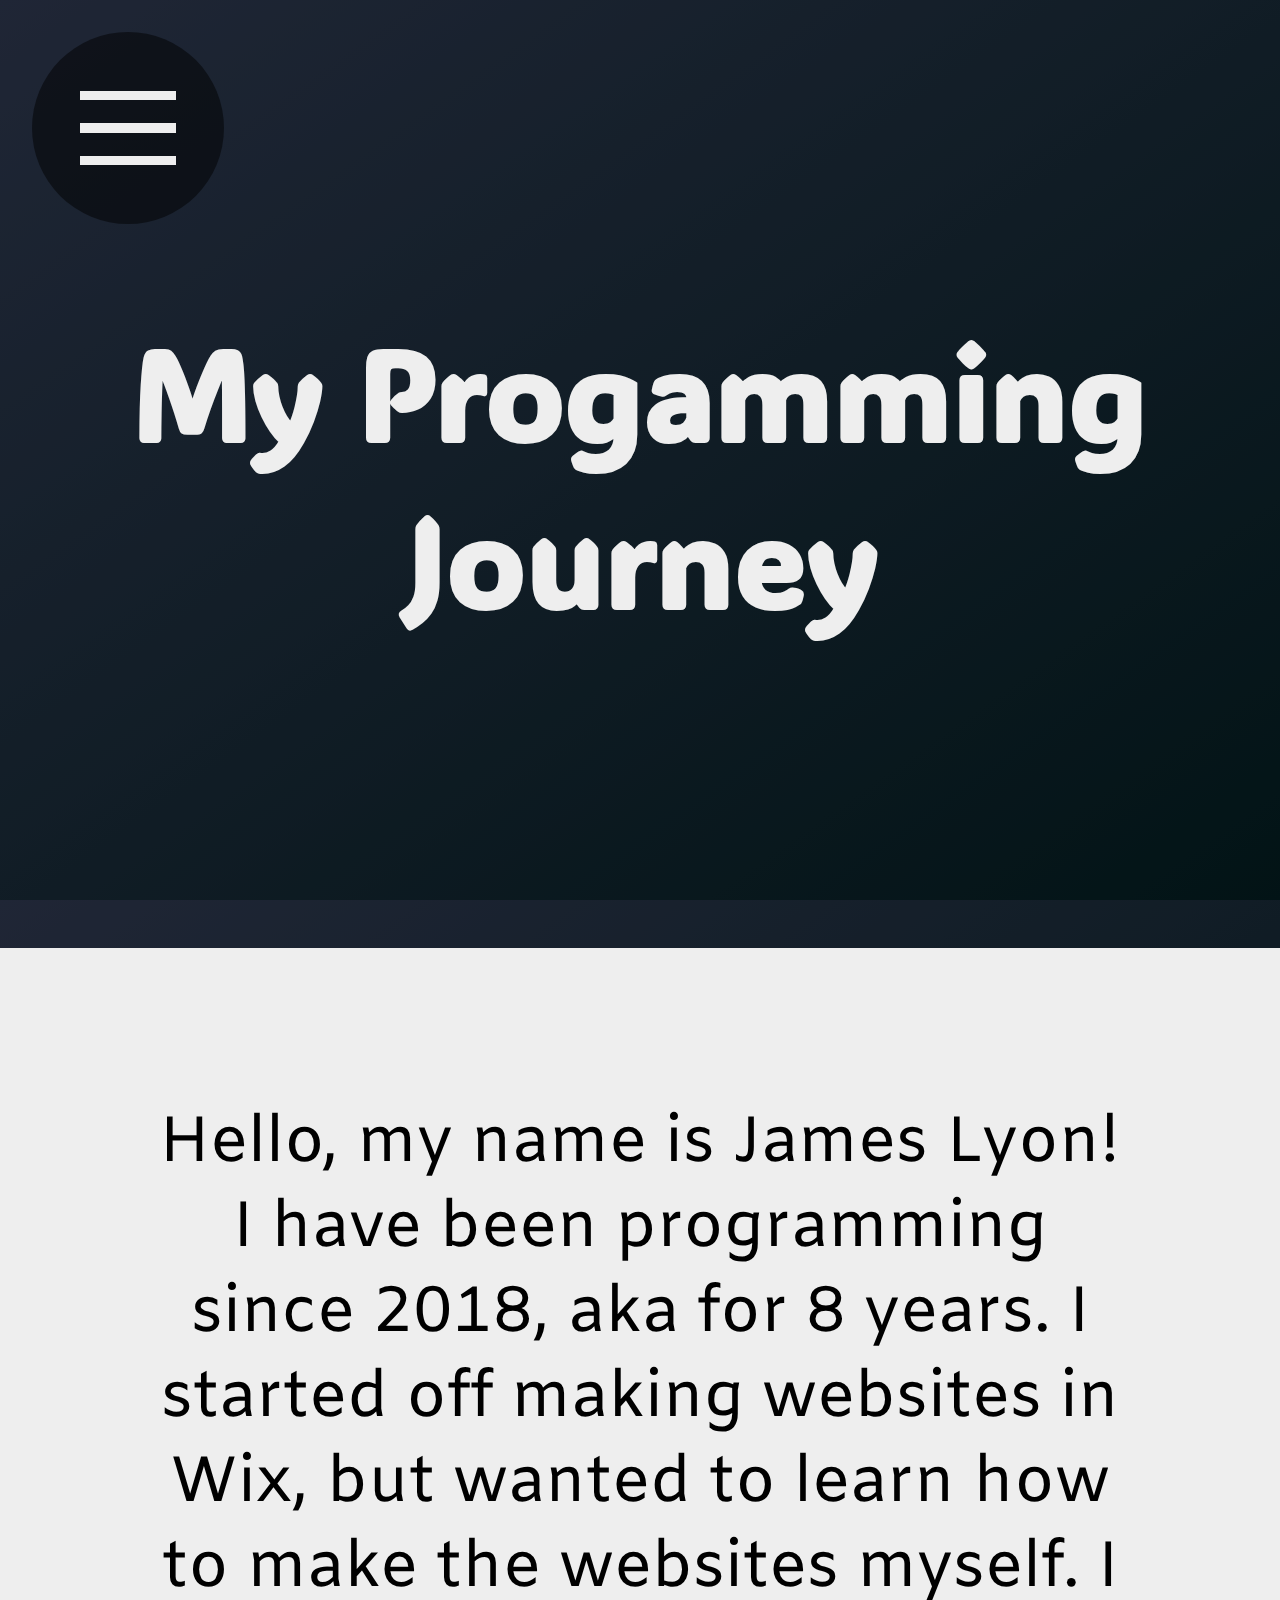
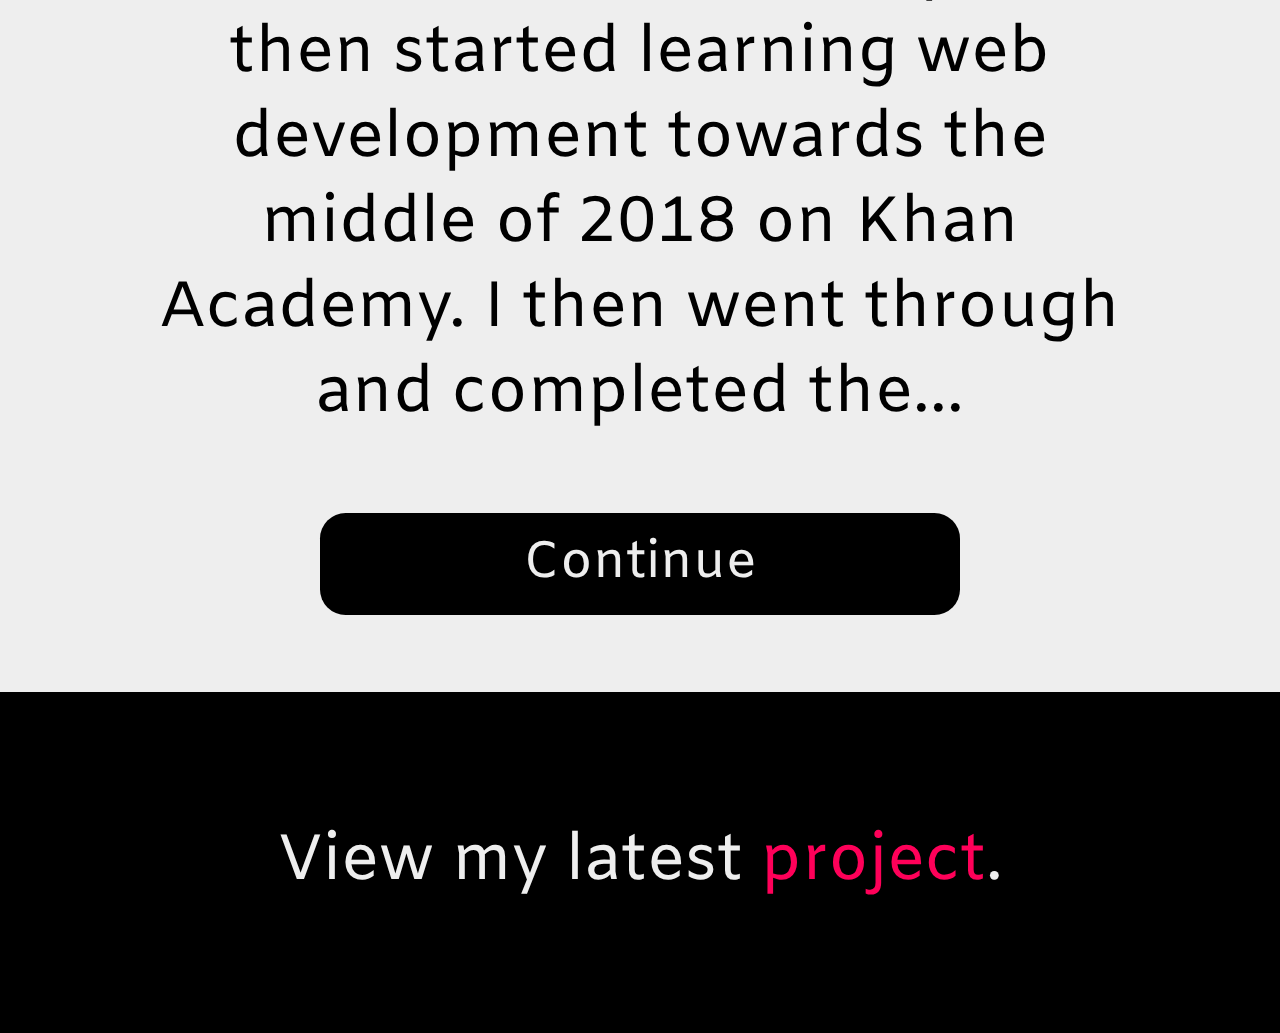
==== index.html @ 799edcde "Update index.html" ====
<!DOCTYPE html>
<html lang="es">
    <head>
        <meta charset="UTF-8">

        <!-- Favicon -->
        <link rel="icon" type="image/x-icon" href="https://i.imgur.com/6L8fNzB.png">

        <link rel="stylesheet" type="text/css" media="screen" href="main.css">

        <!-- Imported fonts -->
        <link href='https://fonts.googleapis.com/css?family=ADLaM Display' rel='stylesheet'>
        <link href='https://fonts.googleapis.com/css?family=Amiko' rel='stylesheet'>

        <!-- Preloaded images so no weird loading things happen -->
        <link rel="preload" href="https://i.imgur.com/ksJeqIa.png" as="image">
        <link rel="preload" href="https://i.imgur.com/GvcRZwi.png" as="image">
        <link rel="preload" href="https://i.imgur.com/d0uadWb.png" as="image">
        <link rel="preload" href="https://i.imgur.com/CEwxdxe.png" as="image">
        <link rel="preload" href="https://i.imgur.com/WWQUhKl.png" as="image">


        <title>JamesWLyon</title>
    </head>
    <body onload="WebsiteLoad(); GetProYears();" onresize="WebsiteLoad();">

        <div id="nav-mobil-btn" onclick="NavBtnMobil(0);">
            <div class="wrapper">
                <div class="line one"></div>
                <div class="line two"></div>
                <div class="line three"></div>
            </div>
        </div>

        <div id="nav-menu-icons">
            <a class="nav-icon" href="#" target="_blank" style="margin-left: 16vw;"><img src="https://i.imgur.com/qMTiUJ9.png" title="My Tech Trep Portfolio"></a>
            <a class="nav-icon" href="mailto:james.lyon@malad.us" target="_blank"><img src="https://i.imgur.com/qYkv5Mo.png" title="Send me an email"></a>
            <a class="nav-icon" href="https://github.com/JamesWLyon" target="_blank"><img src="https://i.imgur.com/vfQEeWc.png" title="My GitHub Account"></a>
        </div>

        <div id="nav-menu">
            <ul class="nav-wrap">
                <li onclick="ChangePage(0); NavBtnMobil();"><a href="#">home</a></li>
                <li onclick="ChangePage(1); NavBtnMobil();"><a href="#">about me</a></li>
                <li class="drop-menu-btn" onclick="NavDrop(0);"><img class="drop-menu-img" src="https://i.imgur.com/PJXmIa0.png" style="height: 4vw;"><a href="#">2023/24 - 10th grade</a>
                <ul class="drop-menu">
                    <li onclick="ChangePage(4); NavBtnMobil();"><a href="#">Week 1</a></li>
                    <li onclick="ChangePage(5); NavBtnMobil();"><a href="#">Week 2</a></li>
                    <li onclick="ChangePage(6); NavBtnMobil();"><a href="#">Week 3</a></li>
                    <li onclick="ChangePage(7); NavBtnMobil();"><a href="#">Week 4</a></li>
                </ul>
                </li>
                <li onclick="ChangePage(2); NavBtnMobil();"><a href="#">resources</a></li>
                <li onclick="ChangePage(3); NavBtnMobil();"><a href="#">credit</a></li>
                <br>
            </ul>
        </div>

        <!-- Home Page #0-->
        <div class="page">
            <h1 class="page-title" style="background-image: url(https://i.imgur.com/ksJeqIa.png); background-size: 130vw;"><span>My Progamming Journey</span></h1>
            <p class="page-text" style="padding-bottom: 0;">
                Hello, my name is James Lyon! I have been programming since 2018, aka for <span class="programming-years"></span> years. I started off making websites in Wix, but wanted to learn how to make the websites myself. I then started learning web development towards the middle of 2018 on Khan Academy. I then went through and completed the...
            </p>
            <div class="continue-btn"><input onclick="ChangePage(1);" type="button" value="Continue"></div>
            <div class="latest-project">
                <span>View my latest <a href="javascript: ChangePage(7);">project</a>.</span>
            </div>
        </div>

        <!-- About Me Page #1-->
        <div class="page">
            <h1 class="page-title" style="background-image: url(https://i.imgur.com/GvcRZwi.png); background-size: 100vw;"><span>About Me</span></h1>
            <p class="page-text">
                Hello, my name is James Lyon! I have been programming since 2018, aka for <span class="programming-years"></span> years. I started off making websites in Wix, but wanted to learn how to make the websites myself. I then started learning web development towards the middle of 2018 on Khan Academy. I then went through and completed the <em>HTML</em> and the <em>Javascript</em> courses on Khan Acadedemy. After that I decided to improve my <em>HTML</em> skills and just solely made websites for all of 2019 and 2020. In the beginning of 2021 I decided I had become very proficient with my skills and decided to learn a new language. I started to learn <em>PHP</em>, <em>SQL</em>, and <em>Python</em>. I started to learn these and have contined till this day. Along the way sometime in 2022 I also learned how to use the <em>Terminal/Command Line</em>.
            </p>
            <div id="programs-i-know">
                <div>
                    <p class="text-page">Here are the programming languages I know and how well I know them.</p><br>
                </div>
                <div class="item">
                    <span class="left" style="text-decoration: underline;">Languages</span>
                    <span class="right" style="text-decoration: underline;">Skill Level</span>
                </div>
                <div class="item">
                    <span class="left">HTML</span>
                    <span class="right advanced">Advanced</span>
                </div>
                <div class="item">
                    <span class="left">Javascript</span>
                    <span class="right advanced">Advanced</span>
                </div>
                <div class="item">
                    <span class="left">C</span>
                    <span class="right beginner">Beginner</span>
                </div>
                <div class="item">
                    <span class="left">C++</span>
                    <span class="right beginner">Beginner</span>
                </div>
                <div class="item">
                    <span class="left">C</span>
                    <span class="right beginner">Beginner</span>
                </div>
                <div class="item">
                    <span class="left">PHP</span>
                    <span class="right intermediate">Intermediate</span>
                </div>
                <div class="item">
                    <span class="left">SQL</span>
                    <span class="right intermediate">Intermediate</span>
                </div>
                <div class="item">
                    <span class="left">Python</span>
                    <span class="right beginner">Beginner</span>
                </div>
                <div class="item">
                    <span class="left">Java</span>
                    <span class="right novice">Novice</span>
                </div>
            </div>
        </div>

        <!-- Resources Page #2 -->
        <div class="page">
            <h1 class="page-title" style="background-image: url(https://i.imgur.com/d0uadWb.png);"><span>Resources I Use</span></h1>
            <p class="page-text">
                
            </p>
        </div>

        <!-- Credit Page #3 -->
        <div class="page">
            <h1 class="page-title" style="background-image: url(https://i.imgur.com/CEwxdxe.png); background-size: 100vw;"><span>Credit To...</span></h1>
            <p class="credits">
                <span class="left">Website Made By</span>
                <span class="right">James Lyon</span>
                <span class="left">Website Hosted On</span>
                <span class="right"><a href="https://github.com" target="_blank">GitHub</a></span>
                <span class="left">Pictures From</span>
                <span class="right">Google</span>
                <span class="left">Pictures Hosted On</span>
                <span class="right"><a href="https://Imgur.com" target="_blank">Imgur</a></span>
                <span class="left">Google Fonts From</span>
                <span class="right" style="border-bottom: .1em solid black;"><a href="https://www.w3schools.com/howto/howto_google_fonts.asp" target="_blank">W3Schools</a></span>
            </p>
        </div>

        <!-- Week 1 #4 -->
        <div class="page">
            <h1 class="page-title grade-10"></h1>
            <p class="page-text">
                This week was just setting up some back end stuff, so not alot to show. I learned about types of code, such as <em>Machine Code</em> and <em>Binary</em>. As well as the main types of code. The two main branches of code are the <strong>Imperative</strong> and <strong>Declarative</strong>. Both of these have three main branchs attached to them. <strong>Imperative</strong> has Procedural Programming Paradigm, Object Oriented Programming, and Parallel Processing Approach. <strong>Declarative</strong> has the sub catogories Logic Programming Paradigm, Function Programming, and Database Processing Approach.
            </p>
            <div class="extra-resources">
                <span>Learn More Here</span>
                <a href="https://www.geeksforgeeks.org/difference-between-imperative-and-declarative-programming/" target="_blank">Geeks For Geeks</a>
                <a href="https://www.watelectronics.com/types-of-programming-languages-with-differences/" target="_blank">WatElectronics</a>
                <a href="https://www.computerhope.com/jargon/p/programming-language.htm" target="_blank">Computer Hope</a>
            </div>
        </div>

        <!-- Week 2 #5 -->
        <div class="page">
            <h1 class="page-title grade-10"></h1>
            <p class="page-text" style="padding-bottom: 2vw;">
                This week I worked on my first program for this class! A hello world in a <em>Java</em> file. Where I learned to make a <em>Java</em> file and set it up, as well write a line in the console. I also learned about variables, aka data types, and that there are two types of variables in <em>Java</em>. You have <strong>Primitive</strong> variables and <strong>Non-primitive</strong> variables. The <strong>Primitive</strong> variables are byte, short, int, long, float, double, boolean and char.
            </p>
            <div class="code-snippet">
                <pre><code class="code black-code"></code></pre>
            </div>
            <p class="page-text" style="position: relative; top: -1px; padding-top: 2vw;">
                The <strong>Non-primitive</strong> variable types are string, array and classes. I don't learn these till a later chapter so I have nothing to show for them.
            </p>
            <div class="extra-resources" style="position: relative; top: -1px;">
                <span>Learn More Here</span>
                <a href="https://code.visualstudio.com/docs/java/java-tutorial" target="_blank">How To Set Up Java File</a>
                <a href="https://www.w3schools.com/java/java_data_types_numbers.asp" target="_blank">W3Schools</a>
                <a href="https://www.javatpoint.com/java-variables" target="_blank">Java Point #1</a>
                <a href="https://www.javatpoint.com/system-out-println-in-java" target="_blank">Java Point #2</a>
                <a href="https://www.geeksforgeeks.org/variables-in-java/" target="_blank">Geeks For Geeks #1</a>
                <a href="https://www.geeksforgeeks.org/system-out-println-in-java/" target="_blank">Geeks For Geeks #2</a>
                <a href="https://data-flair.training/blogs/variables-in-java/" target="_blank">Data Flair</a>
                <a href="https://beginnersbook.com/2021/08/system-out-println-in-java-explained-with-examples/" target="_blank">Begineers Point</a>
            </div>
        </div>

        <!-- Week 3 #6 -->
        <div class="page">
            <h1 class="page-title grade-10"></h1>
            <p class="page-text">
                This week I learned about the way to change the direction of an <strong>Imperative</strong> programming language. Also known as flow controll. The first of many ways to change the flow of an <strong>Imperative</strong> program is with an if/else statement. The if part of the if/else statement always comes first, and will have some conditions it has to follow to run.
            </p>
            <div class="code-snippet">
                <pre><code class="code black-code"></code></pre>
            </div>
            <p class="page-text" style="padding-top: 1vw; padding-bottom: 2vw;">
                Now there is also the else part which you do not need, but can be added on for another route for the code. Like if you had a double variable called num get a random number between 1 and 10, and a if/else statement that says <span class="snippet-code">if (num <= 5)</span> say "little numbers", else say "big numbers". You can also add an if behind an else for more descrition. Like <span class="snippet-code">else if (num == 10)</span> say "huge number".
            </p>
            <div class="code-snippet">
                <pre><code class="code black-code"></code></pre>
            </div>
            <p class="page-text" style="padding-top: 1vw; padding-bottom: 2vw;">
                Another thing I learned was switch statements. These are pretty cool little things that help out when programming a <em>Java</em> file. You could have it say <span class="snippet-code">if (up), go_down(),</span> which can also be written as <span class="snippet-code">direction == up, go_down(),</span> and you can add as many of these as you need.
            </p>
            <div class="code-snippet">
                <pre><code class="code black-code"></code></pre>
            </div>
            <p class="page-text" style="padding-top: 1vw; padding-bottom: 2vw;">
                The last thing I learned is loops! There is for loops and while loops which both run of a variable and repeat there code a certain amount of times. A for loop has a variable inside of it that if this varible is does not meet the condition will change by either adding or losing numbers until it meets the condition while also running the code in itself.
            </p>
            <div class="code-snippet">
                <pre><code class="code black-code"></code></pre>
            </div>
            <p class="page-text" style="padding-top: 1vw">Now a while loop is very simular to a for loop with a few key diffences. First off it does not have the variable inside it, the variable it has is outside of the loop entirely. Secondly when it changes the value of it's variable it can be anywhere inside the loop. Which is gonna be very helpful in the future.</p>
            <div class="extra-resources" style="margin-bottom: -1px;">
                <span>Learn About If/Else</span>
                <a href="https://www.javatpoint.com/java-if-else" target="_blank">Java Point</a>
                <a href="https://www.geeksforgeeks.org/java-if-statement-with-examples/" target="_blank">Geeks For Geeks</a>
                <a href="https://docs.oracle.com/javase/tutorial/java/nutsandbolts/if.html" target="_blank">Oracle Java Docs</a>
            </div>
            <div class="extra-resources" style="margin-bottom: -1px;">
                <span>Learn About Switch Statements</span>
                <a href="https://docs.oracle.com/javase/tutorial/java/nutsandbolts/switch.html" target="_blank">Oracle Switch Docs</a>
                <a href="https://www.w3schools.com/java/java_switch.asp" target="_blank">W3Schools</a>
                <a href="https://www.geeksforgeeks.org/switch-statement-in-java/" target="_blank">Geeks For Geeks</a>
            </div>
            <div class="extra-resources">
                <span>Learn About Loops</span>
                <a href="https://www.geeksforgeeks.org/loops-in-java/?ref=lbp" target="_blank">Geeks For Geeks</a>
                <a href="https://www.javatpoint.com/java-for-loop" target="_blank">Java Point</a>
                <a href="https://techvidvan.com/tutorials/java-loops/" target="_blank">TechVidVan</a>
            </div>
        </div>

        <!-- Week 4 #7 -->
        <div class="page">
            <h1 class="page-title grade-10"></h1>
            <p class="page-text">
                This week I learned about arrays, and how they work in <em>Java</em>. An array is a data type that can hold lots of data. It can be any type of data type, int, string, boolean, ect. It can only be that one data type though, you can hava an array that has both numbers and text in it, or text and booleans.
            </p>

        </div>

        <script src="app.js"></script>
    </body>
</html>
---- main.css ----
/* Styles everything */
* {
    margin: 0;
    padding: 0;
}

/* Styles the body */
body {
    width: 100vw;
    height: 100vh;
    font-family: Arial, Helvetica, sans-serif;
    cursor: default;
    user-select: none;
    -webkit-user-select: none;
    overflow-x: hidden;
    background-image: linear-gradient(to bottom right, rgb(53, 64, 90), rgb(4, 33, 37));
}

/* Styles any screen this size */
@media only screen and (min-width: 767px)  {
    
    /* Styles the nav button for mobile */
    #nav-mobil-btn {
        z-index: 100000;
        display: block;
        position: fixed;
        width: 15vw;
        min-width: 170px;
        max-width: 200px;
        height: 15vw;
        min-height: 170px;
        max-height: 200px;
        margin: 2.5vw;
        border-radius: 100%;
        background-color: rgb(0, 0, 0, 0.5);
        transition: .3s;
    }

    /* Changes your pointer to cursor when hovering over it */
    #nav-mobil-btn:hover {
        cursor: pointer;
    }

    #nav-mobil-btn .wrapper {
        display: flex;
        flex-direction: column;
        flex-wrap: wrap;
        width: 100%;
        height: 100%;
        border-radius: 100%;
        justify-content: center;
        align-items: center;
    }

    /* Styles the lines in the button */
    .line {
        display: block;
        position: relative;
        width: 50%;
        height: 5%;
        margin: 6%;
        background-color: #EEE;
        transition: .3s;
    }

    .toggle .one {
        transform: translateY(2.9vw) rotate(45deg);
    }

    .toggle .two {
        width: 0;
        opacity: 0;
    }

    .toggle .three {
        transform: translateY(-2.9vw) rotate(-45deg);
    }

    /* Styles the nav menu for mobile */
    #nav-menu {
        z-index: 90000;
        position: fixed;
        display: flex;
        flex-direction: row;
        flex-wrap: wrap;
        justify-content: center;
        align-items: top;
        width: 100vw;
        height: 100vh;
        left: -100vw;
        margin-top: 18vw;
        font-size: 6vw;
        background-color: black;
        transition: .3s;
    }

    #nav-menu .nav-wrap {
        display: block;
        width: 100%;
        overflow: hidden;
        overflow-y: scroll;
    }

    /* Styles the nav buttons the mobile nav menu */
    #nav-menu a {
        display: inline-block;
        -webkit-user-drag: none;
        text-decoration: none;
        color: #EEE;
        text-transform: uppercase;
    }

    #nav-menu a::after {
        display: block;
        content: '';
        width: 0;
        height: 2px;
        background: rgb(255, 255, 255);
        transition: .3s;
    }

    #nav-menu a:hover::after {width: 100%;}

    #nav-menu a:focus::after {width: 100%;}

    #nav-menu ul li {
        margin-top: 7.5vw;
        margin-left: 15.6vw;
        list-style-type: none;
    }

    #nav-menu ul ul li {
        margin-top: 7.5vw;
    }

    #nav-menu li:hover {cursor: pointer;}

    /* Styles the drop button and drop menu in the mobile nav menu */
    #nav-menu .drop-menu-btn {
        position: relative;
        left: -4vw;
    }

    #nav-menu .drop-menu-btn img {
        position: relative;
        left: -1.5vw;
        transition: .2s;
    }

    .drop-menu {
        height: 0;
        overflow: hidden;
    }
    
    /* Styles the icons in the mobile nav menu */
    #nav-menu-icons {
        z-index: 95000;
        display: flex;
        position: fixed;
        left: -100%;
        flex-direction: row;
        justify-content: left;
        width: 100vw;
        height: 19vw;
        background-color: black;
        transition: .3s;
    }

    #nav-menu-icons img {height: 10vw;}

    #nav-menu-icons a {
        width: 10%;
        height: 50%;
        border-radius: 150%;
        margin-top: 6vw;
        margin-right: 6vw;
    }

    /* Styles the website pages */
    .page {
        width: 100vw;
        height: 0vh;
        transition: 1s;
    }

    /* Styles the website page titles */
    .page-title {
        font-size: 10vw;
        font-family: 'ADLaM Display';
        text-align: center;
        color: #EEE;
        background-repeat: no-repeat;
        background-position: top;
        background-attachment: fixed;
    }

    .page-title span {
        display: block;
        width: 100%;
        padding-top: 24vw;
        padding-bottom: 24vw;
        background-color: rgb(0, 0, 0, 0.4);
    }

    /* Styles any main text in any website page */
    .page-text {
        width: 76vw;
        padding: 12vw;
        font: 5vw 'Amiko';
        text-align: center;
        overflow: hidden;
        margin-bottom: -1px;
        color: black;
        background-color: #EEE;
    }

    /* Styles any continue button */
    .continue-btn {
        display: flex;
        left: 0px;
        width: 100vw;
        height: 20vw;
        justify-content: center;
        align-items: center;
        overflow-x: hidden;
        background-color: #EEE;
        transition: .3s;
    }

    .continue-btn input {
        width: 50%;
        height: 40%;
        line-height: 40%;
        font: 4vw 'Amiko';
        border: none;
        border-radius: 2vw;
        overflow-x: hidden;
        color: #EEE;
        background-color: black;
        transition: .3s;
    }

    .continue-btn input:hover {
        width: 52%;
        height: 42%;
    }

    /* This styles the programs I knowon the about me webpage */
    #programs-i-know {
        width: 80vw;
        padding: 10vw;
        padding-bottom: 3vw;
        font: 5vw 'Amiko';
        color: #EEE;
        background-color: black;
    }

    #programs-i-know .item {
        display: flex;
        height: 12vw;
        flex-direction: row;
        flex-wrap: wrap;
    }

    #programs-i-know .item u {width: 100%;}

    #programs-i-know span {width: 50%;}

    #programs-i-know .left {text-align: left;}

    #programs-i-know .right {text-align: right;}

    /* Styles beginner colors */
    #programs-i-know .beginner {
        color: rgb(255, 0, 0, 0.8);
        text-shadow: 1px 1px 5px rgb(255, 0, 0, 0.5);
        text-shadow: 1px 1px 5px rgba(255, 255, 255, 0.3);
    }

    /* Styles novice colors */
    #programs-i-know .novice {
        color: rgb(255, 204, 0, 0.8);
        text-shadow: 1px 1px 5px rgb(255, 204, 0, 0.5);
        text-shadow: 1px 1px 5px rgba(255, 255, 255, 0.3);
    }

    /* Styles intermediate colors */
    #programs-i-know .intermediate {
        color: rgb(185, 255, 46, 0.8);
        text-shadow: 1px 1px 7px rgb(185, 255, 46, 0.5);
        text-shadow: 1px 1px 5px rgba(255, 255, 255, 0.3);
    }

    /* Styles advanced colors */
    #programs-i-know .advanced {
        color: rgb(24, 239, 0, 0.8);
        text-shadow: 1px 1px 5px rgb(24, 239, 0, 0.5);
        text-shadow: 1px 1px 5px rgba(255, 255, 255, 0.3);
    }

    /* This styles the block that has the button to go to my latest project on the home webpage */
    .latest-project {
        width: 80vw;
        font: 5vw 'Amiko';
        text-align: center;
        padding: 10vw;
        color: #EEE;
        background-color: black;
    }

    /* this styles the go to latest project button on the home webpage */
    .latest-project a {
        text-decoration: none;
        color: rgb(255, 0, 89);
    }

    /* This styles any extra resouces a page may have */
    .extra-resources {
        display: flex;
        width: 80vw;
        flex-direction: row;
        flex-wrap: wrap;
        padding: 10vw;
        padding-top: 0vw;
        text-align: center;
        font: 5vw 'Amiko';
        background-color: #EEE;
    }

    .extra-resources span {
        width: 100%;
    }

    /* This styles extra resouce links */
    .extra-resources a {
        width: 100%;
        margin-top: 1vw;
        font-size: 5vw;
        color: blue;
    }

    /* Styles and code snippets in the website*/
    .code-snippet {
        display: block;
        width: 100vw;
        height: auto;
        padding-bottom: 2vw;
        justify-content: center;
        background-color: #EEE;
    }

    pre {
        display: block;
        width: 70%;
        max-width: 70%;
        min-width: 70%;
        height: auto;
        max-height: 50vw;
        min-height: 4vw;
        resize: vertical;
        padding: 3vw;
        margin-left: 12vw;
        font: 3.5vw monospace;
        overflow: auto;
        border-radius: 2vw;
        word-wrap: break-word;
        color: #EEE;
        background: black;
    }

    pre code {
        user-select: all;
        line-height: 4.5vw;
    }

    /* Colors the comments in the code snippets */
    pre .comment {
        color: rgb(110, 110, 110);
    }

    /* Colors the variables in the code snippets */
    pre .variable {
        color: lightskyblue;
    }

    /* Colors the variables types in the code snippets */
    pre .var-type {
        color: rgb(36, 171, 255);
    }

    /* Colors the numbers and letters in the code snippets */
    pre .num-let {
        color: rgb(154, 241, 158);
    }

    /* Colors the code magenta */
    pre .magenta {
        color: rgb(211, 18, 211);
    }

    /* Colors the code lime-green */
    pre .lime-green {
        color: rgb(52, 247, 182);
    }

    /* Colors the code mellow yellow */
    pre .mellow-yellow {
        color: rgb(244, 255, 148);
    }

    /*  Styles code in sentences */
    .snippet-code {
        color: #f36d33;
        font-family: 'Lucida Grande', monospace;
        background-color: #f4f4f4;
    }
}
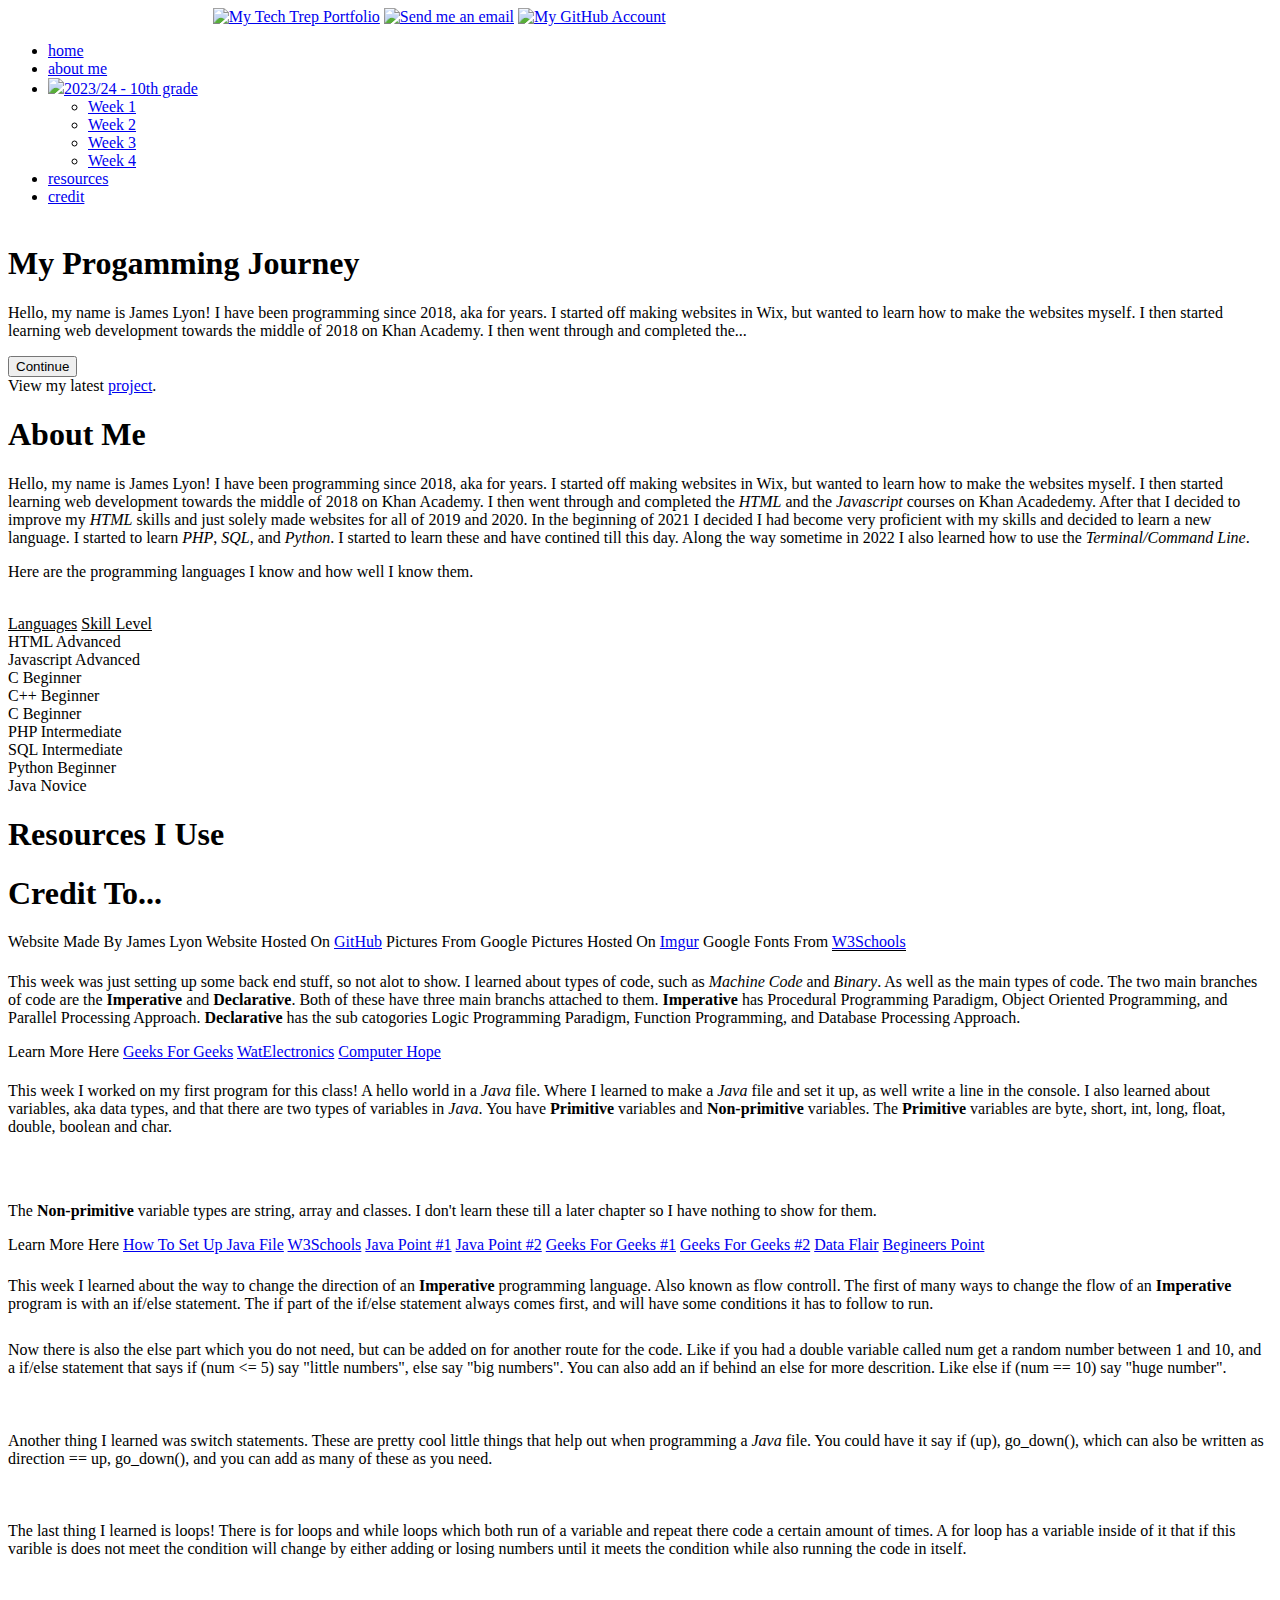
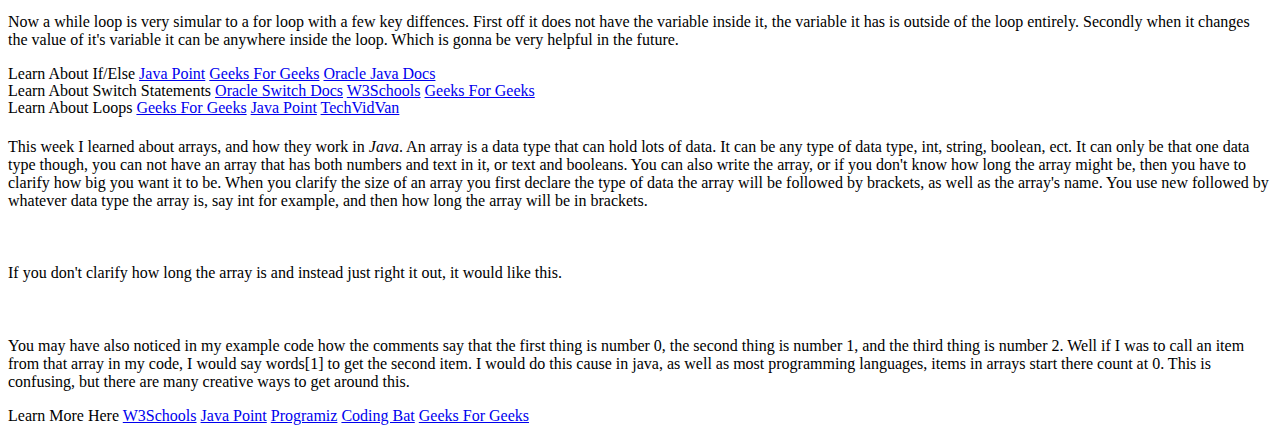
==== commit d3db9495: "Update index.html" ====
--- a/index.html
+++ b/index.html
@@ -236,10 +236,29 @@
         <!-- Week 4 #7 -->
         <div class="page">
             <h1 class="page-title grade-10"></h1>
-            <p class="page-text">
-                This week I learned about arrays, and how they work in <em>Java</em>. An array is a data type that can hold lots of data. It can be any type of data type, int, string, boolean, ect. It can only be that one data type though, you can hava an array that has both numbers and text in it, or text and booleans.
-            </p>
-
+            <p class="page-text" style="padding-bottom: 2vw;">
+                This week I learned about arrays, and how they work in <em>Java</em>. An array is a data type that can hold lots of data. It can be any type of data type, int, string, boolean, ect. It can only be that one data type though, you can not have an array that has both numbers and text in it, or text and booleans. You can also write the array, or if you don't know how long the array might be, then you have to clarify how big you want it to be. When you clarify the size of an array you first declare the type of data the array will be followed by brackets, as well as the array's name. You use <span class="snippet-code">new</span> followed by whatever data type the array is, say <span class="snippet-code">int</span> for example, and then how long the array will be in brackets.
+            </p>
+            <div class="code-snippet">
+                <pre><code class="code black-code"></code></pre>
+            </div>
+            <p class="page-text" style="padding-top: 1vw; padding-bottom: 2vw;">
+                If you don't clarify how long the array is and instead just right it out, it would like this.
+            </p>
+            <div class="code-snippet">
+                <pre><code class="code black-code"></code></pre>
+            </div>
+            <p class="page-text" style="padding-top: 1vw;">
+                You may have also noticed in my example code how the comments say that the first thing is number 0, the second thing is number 1, and the third thing is number 2. Well if I was to call an item from that array in my code, I would say <span class="snippet-code">words[1]</span> to get the second item. I would do this cause in java, as well as most programming languages, items in arrays start there count at 0. This is confusing, but there are many creative ways to get around this.
+            </p>
+            <div class="extra-resources">
+                <span>Learn More Here</span>
+                <a href="https://www.w3schools.com/java/java_arrays.asp" target="_blank">W3Schools</a>
+                <a href="https://www.javatpoint.com/array-in-java" target="_blank">Java Point</a>
+                <a href="https://www.programiz.com/java-programming/arrays" target="_blank">Programiz</a>
+                <a href="https://codingbat.com/doc/java-array-loops.html" target="_blank">Coding Bat</a>
+                <a href="https://www.geeksforgeeks.org/arrays-in-java/" target="_blank">Geeks For Geeks</a>
+            </div>
         </div>
 
         <script src="app.js"></script>
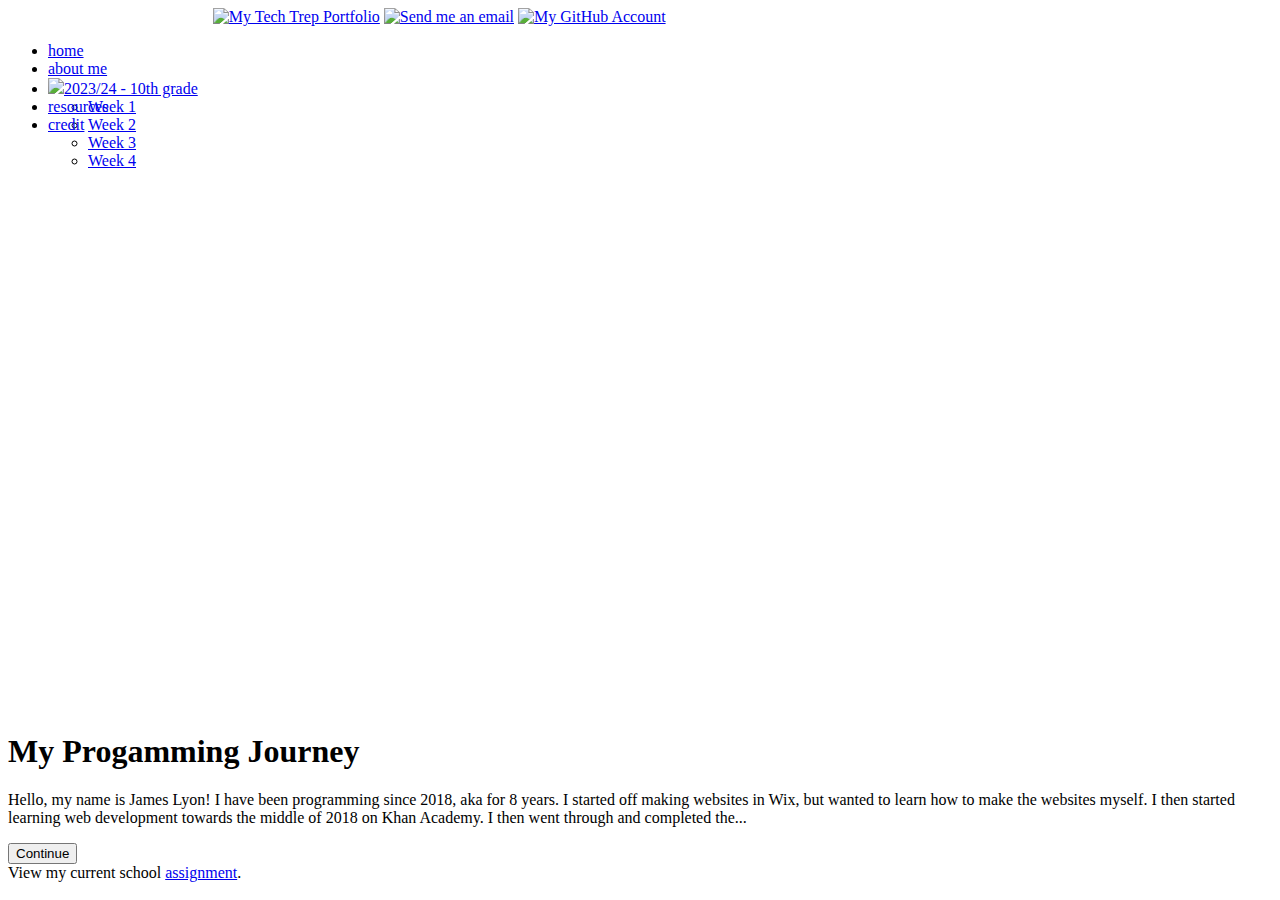
==== commit de20e6d7: "Update index.html" ====
--- a/index.html
+++ b/index.html
@@ -1,5 +1,11 @@
+<!--
+
+    Code written by James Lyon
+
+-->
+
 <!DOCTYPE html>
-<html lang="es">
+<html lang="en">
     <head>
         <meta charset="UTF-8">
 
@@ -64,7 +70,7 @@
             </p>
             <div class="continue-btn"><input onclick="ChangePage(1);" type="button" value="Continue"></div>
             <div class="latest-project">
-                <span>View my latest <a href="javascript: ChangePage(7);">project</a>.</span>
+                <span>View my current school <a href="javascript: ChangePage(7);">assignment</a>.</span>
             </div>
         </div>
 
@@ -125,8 +131,30 @@
         <div class="page">
             <h1 class="page-title" style="background-image: url(https://i.imgur.com/d0uadWb.png);"><span>Resources I Use</span></h1>
             <p class="page-text">
-                
-            </p>
+                These are some of the resources I used to make this website, as well as just some resources I use on the daily when coding.
+            </p>
+            <div class="resources">
+                <div class="item">
+                    <a href="https://github.com" target="_blank">GitHub</a>
+                    <p>GitHub is a code hosting platform for version control and collaboration. It lets you and others work together on projects from anywhere. This tutorial teaches you GitHub essentials like repositories, branches, commits, and pull requests.</p>
+                </div>
+                <div class="item">
+                    <a href="https://www.w3schools.com/" target="_blank">W3Schools</a>
+                    <p>W3Schools is a free online resource with tutorials and reference materials on 14 programming languages, including HTML, CSS, JavaScript, Python, and C++. I usualy make most of my websites on there free website hosting service.</p>
+                </div>
+                <div class="item">
+                    <a href="https://iconmonstr.com/" target="_blank">IconMonstr</a>
+                    <p>IconMonstr is a large and continuously growing source of simple icons. All icons are free for any commercial use.</p>
+                </div>
+                <div class="item">
+                    <a href="https://stackoverflow.com/" target="_blank">Stack Overflow</a>
+                    <p>Stack Overflow is a question-and-answer website that unites computer programmers worldwide. The site serves as a repository of information about computer programming. You can ask just about anything here and have a very high chance of getting a helpful answer.</p>
+                </div>
+                <div class="item">
+                    <a href="https://imgur.com/" target="_blank">Imgur</a>
+                    <p>Imgur is a social media platform, but also has the ability to store images. So since you need an image to be on the web to show it in an HTML website, I use Imgur to hold all of my websites photos.</p>
+                </div>
+            </div>
         </div>
 
         <!-- Credit Page #3 -->
@@ -142,7 +170,9 @@
                 <span class="left">Pictures Hosted On</span>
                 <span class="right"><a href="https://Imgur.com" target="_blank">Imgur</a></span>
                 <span class="left">Google Fonts From</span>
-                <span class="right" style="border-bottom: .1em solid black;"><a href="https://www.w3schools.com/howto/howto_google_fonts.asp" target="_blank">W3Schools</a></span>
+                <span class="right"><a href="https://www.w3schools.com/howto/howto_google_fonts.asp" target="_blank">W3Schools</a></span>
+                <span class="left">Icons Images From</span>
+                <span class="right" style="border-bottom: .1em solid black;"><a href="https://iconmonstr.com/" target="_blank">IconMonstr</a></span>
             </p>
         </div>
 
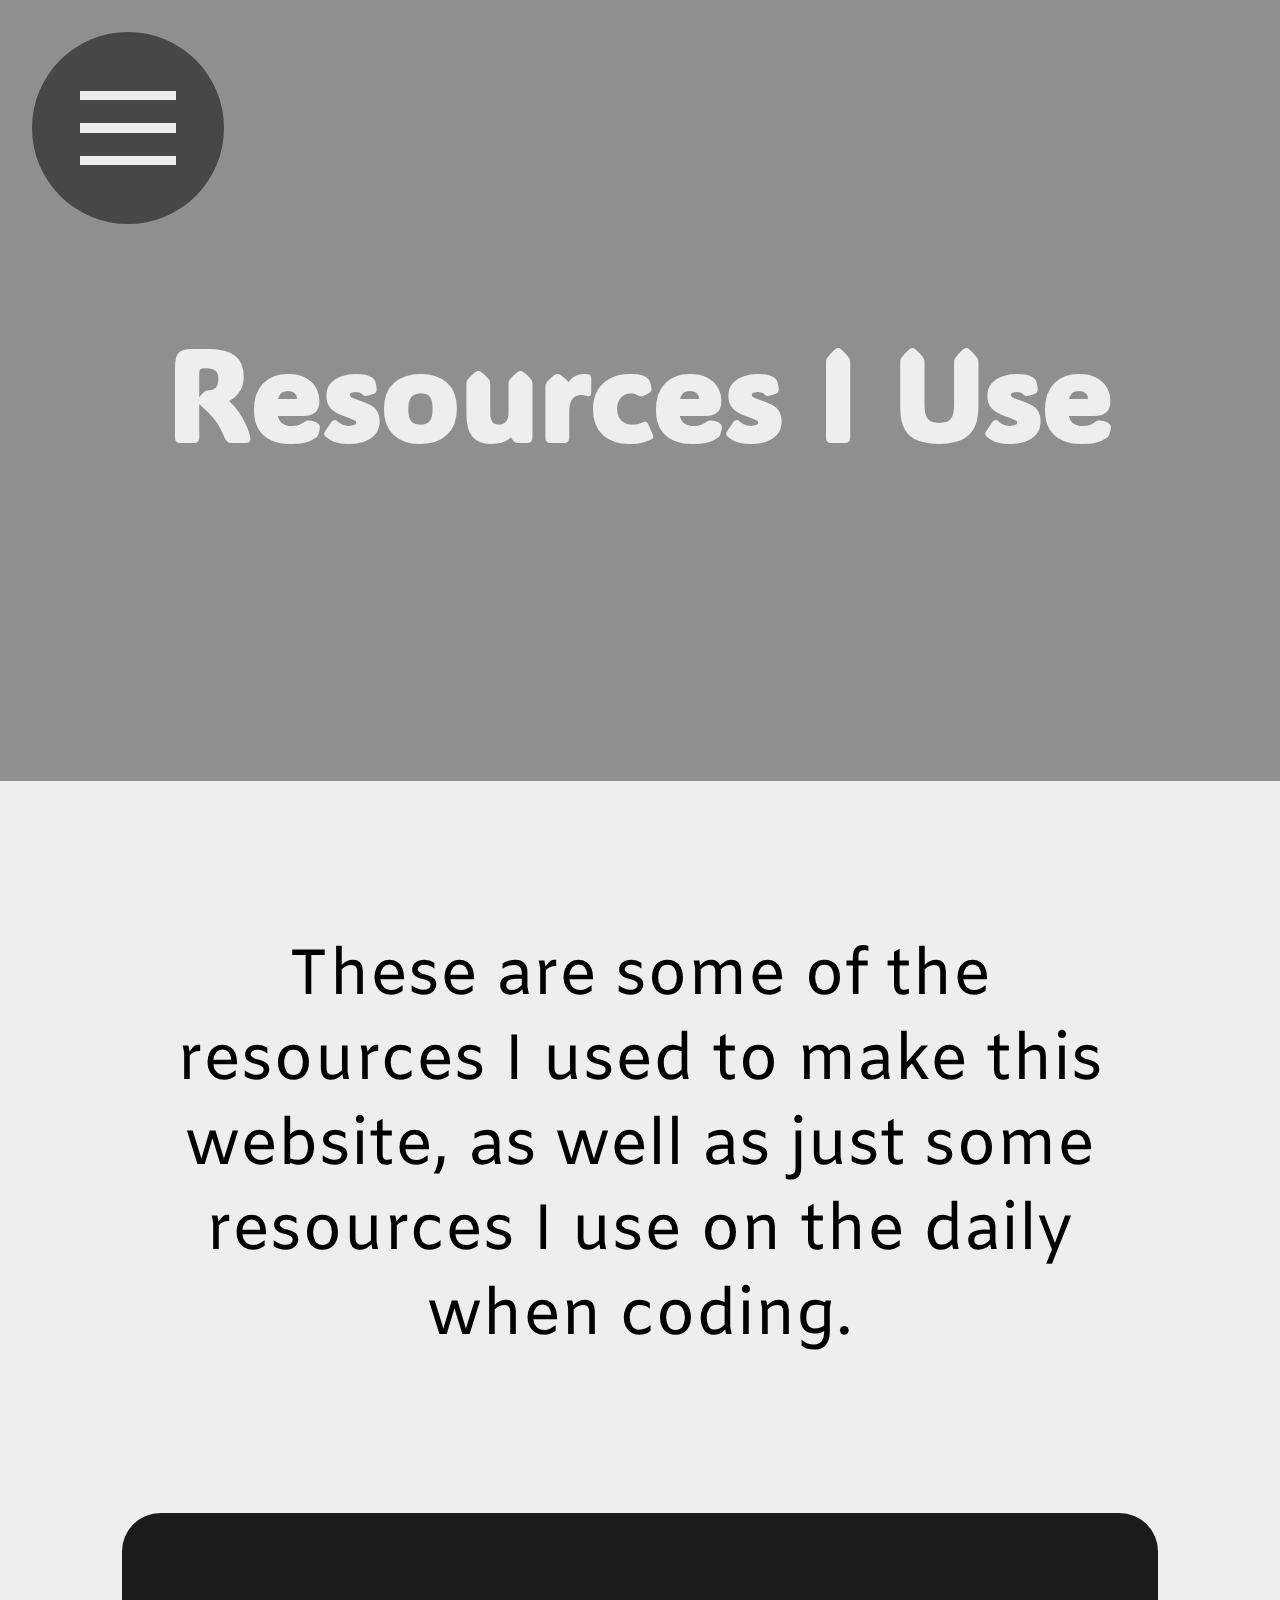
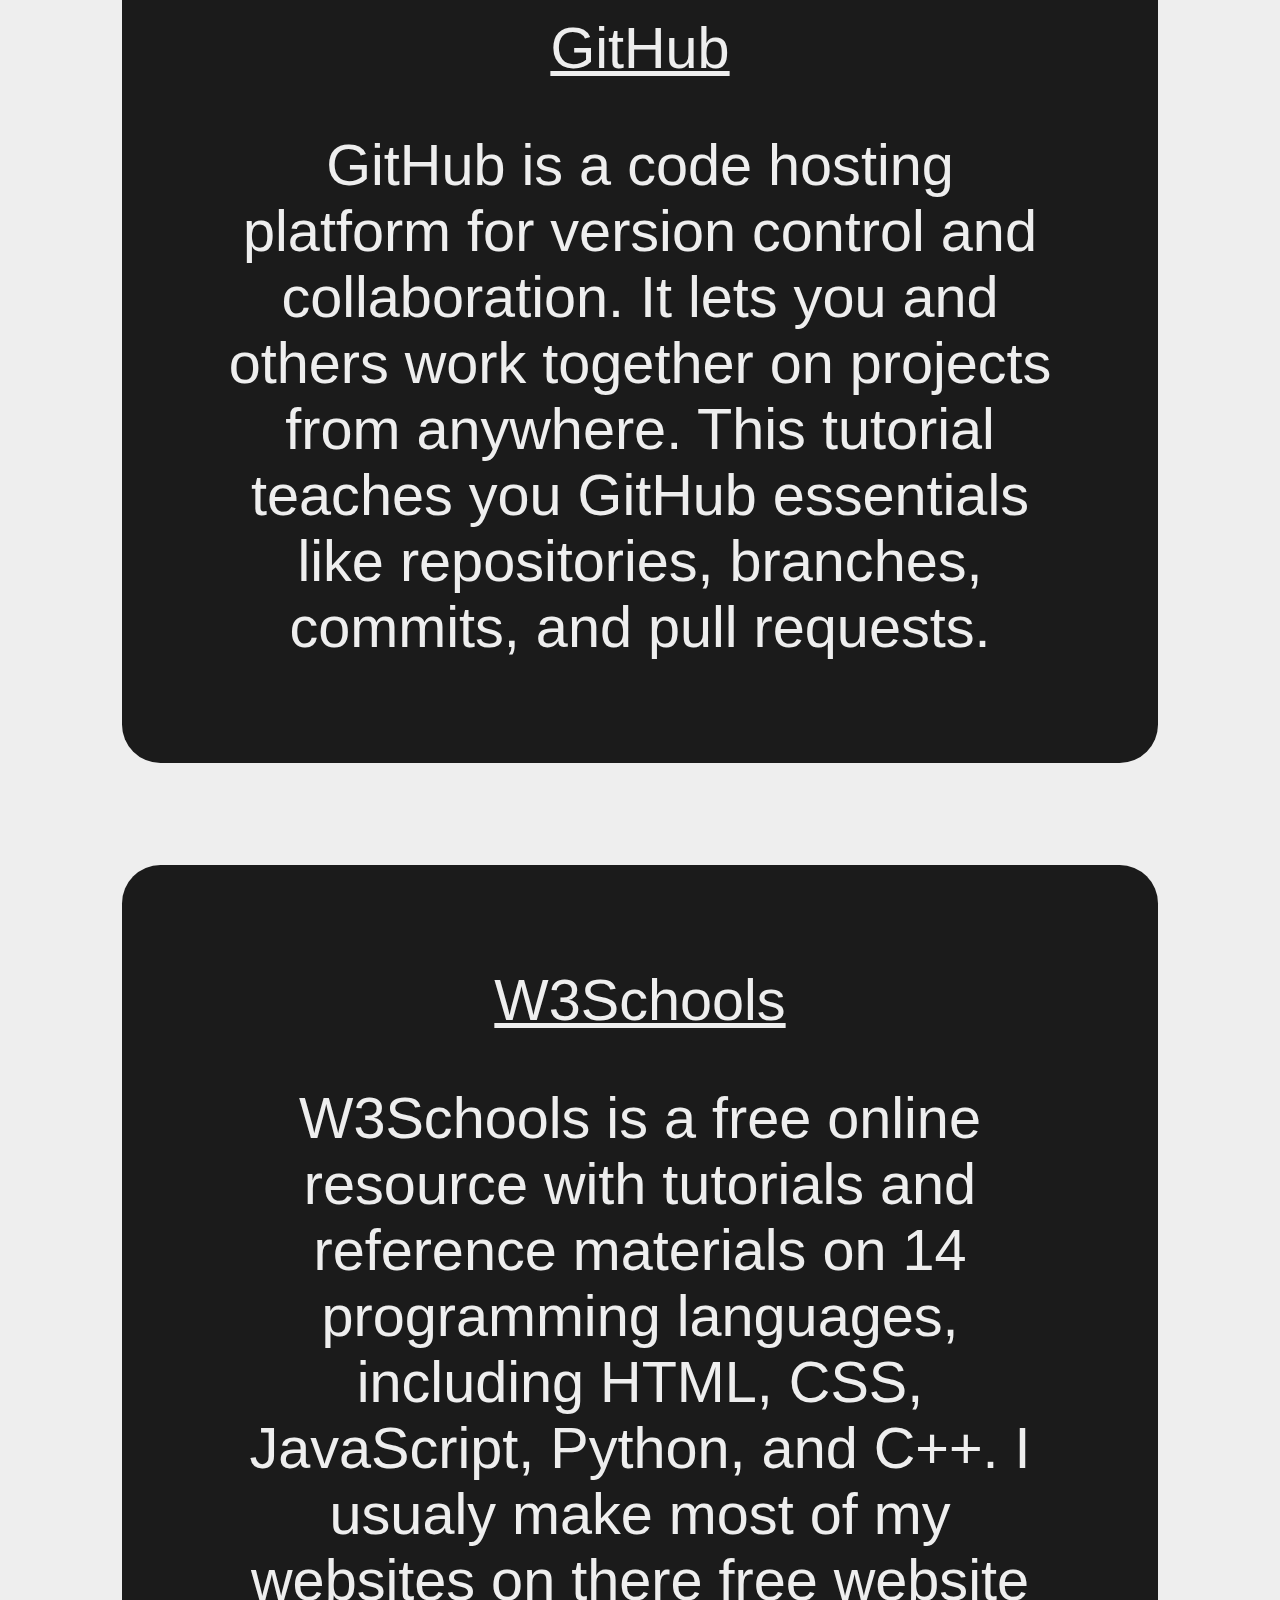
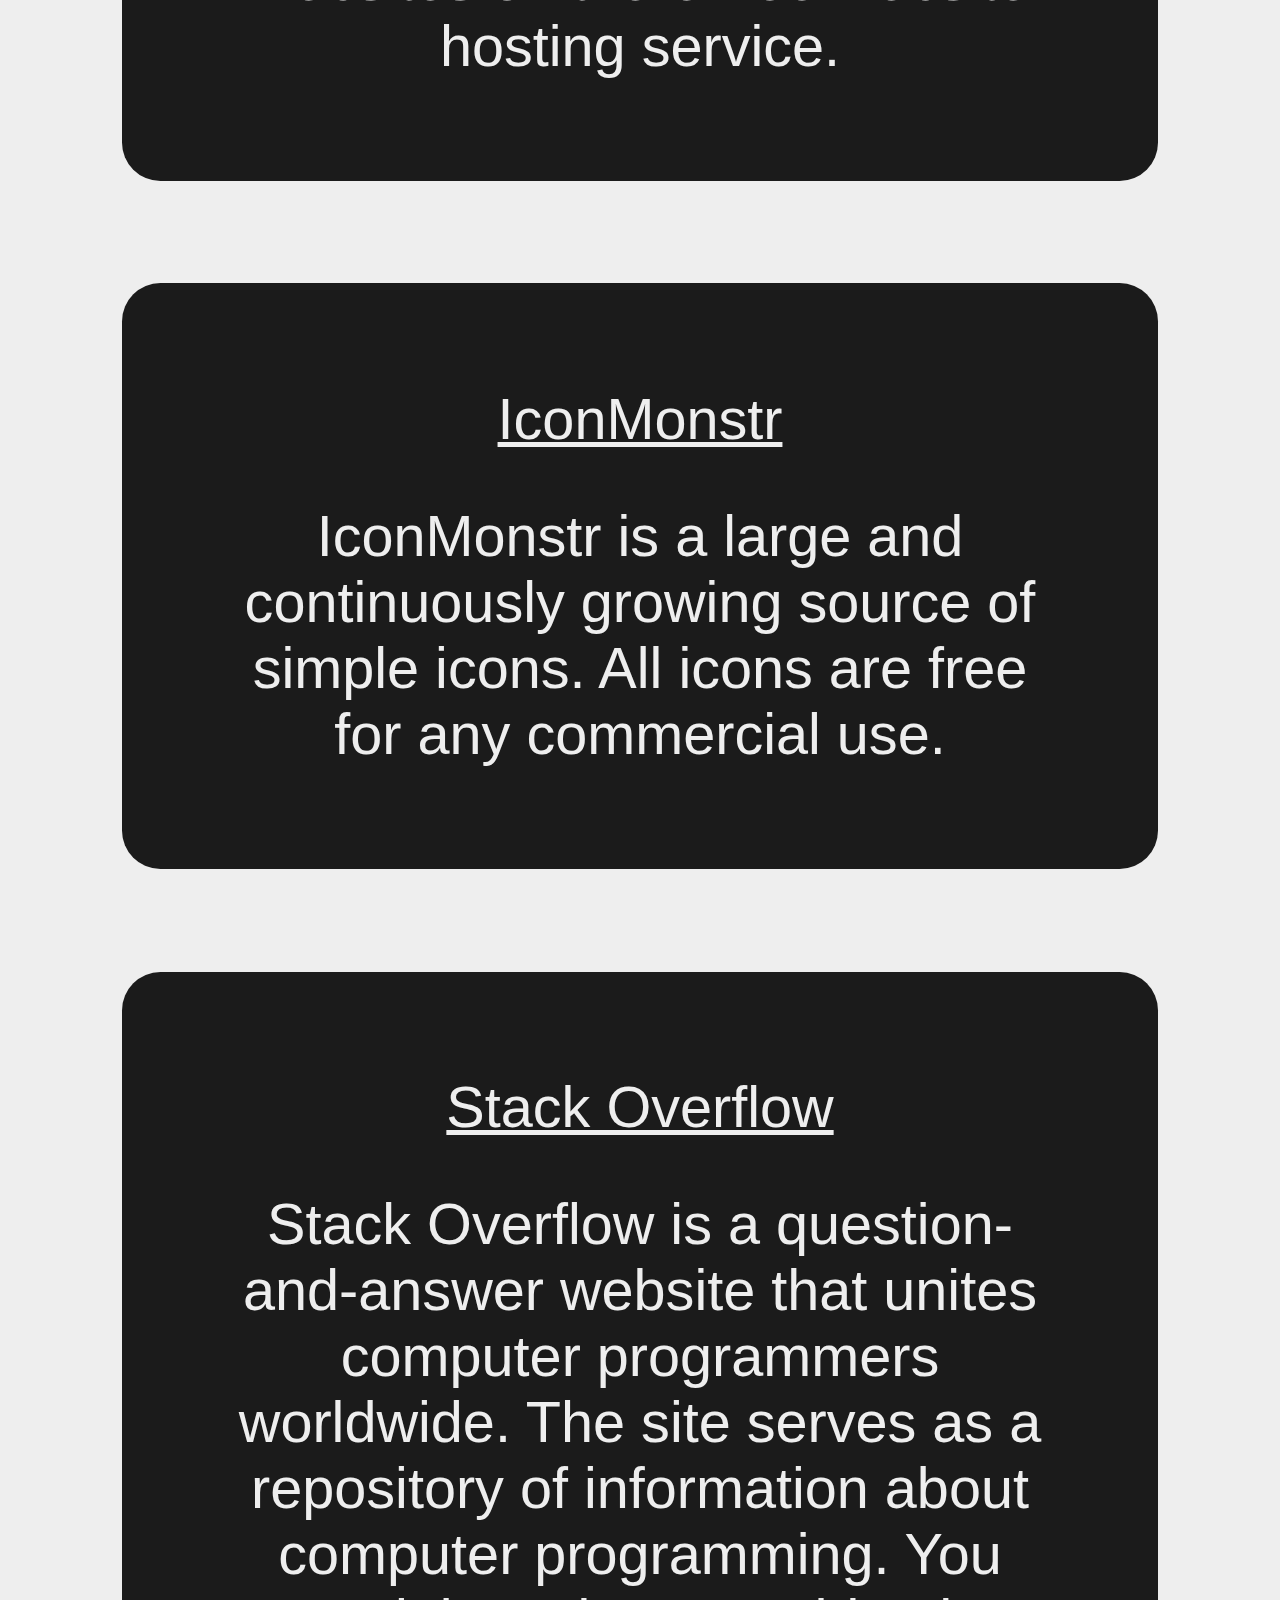
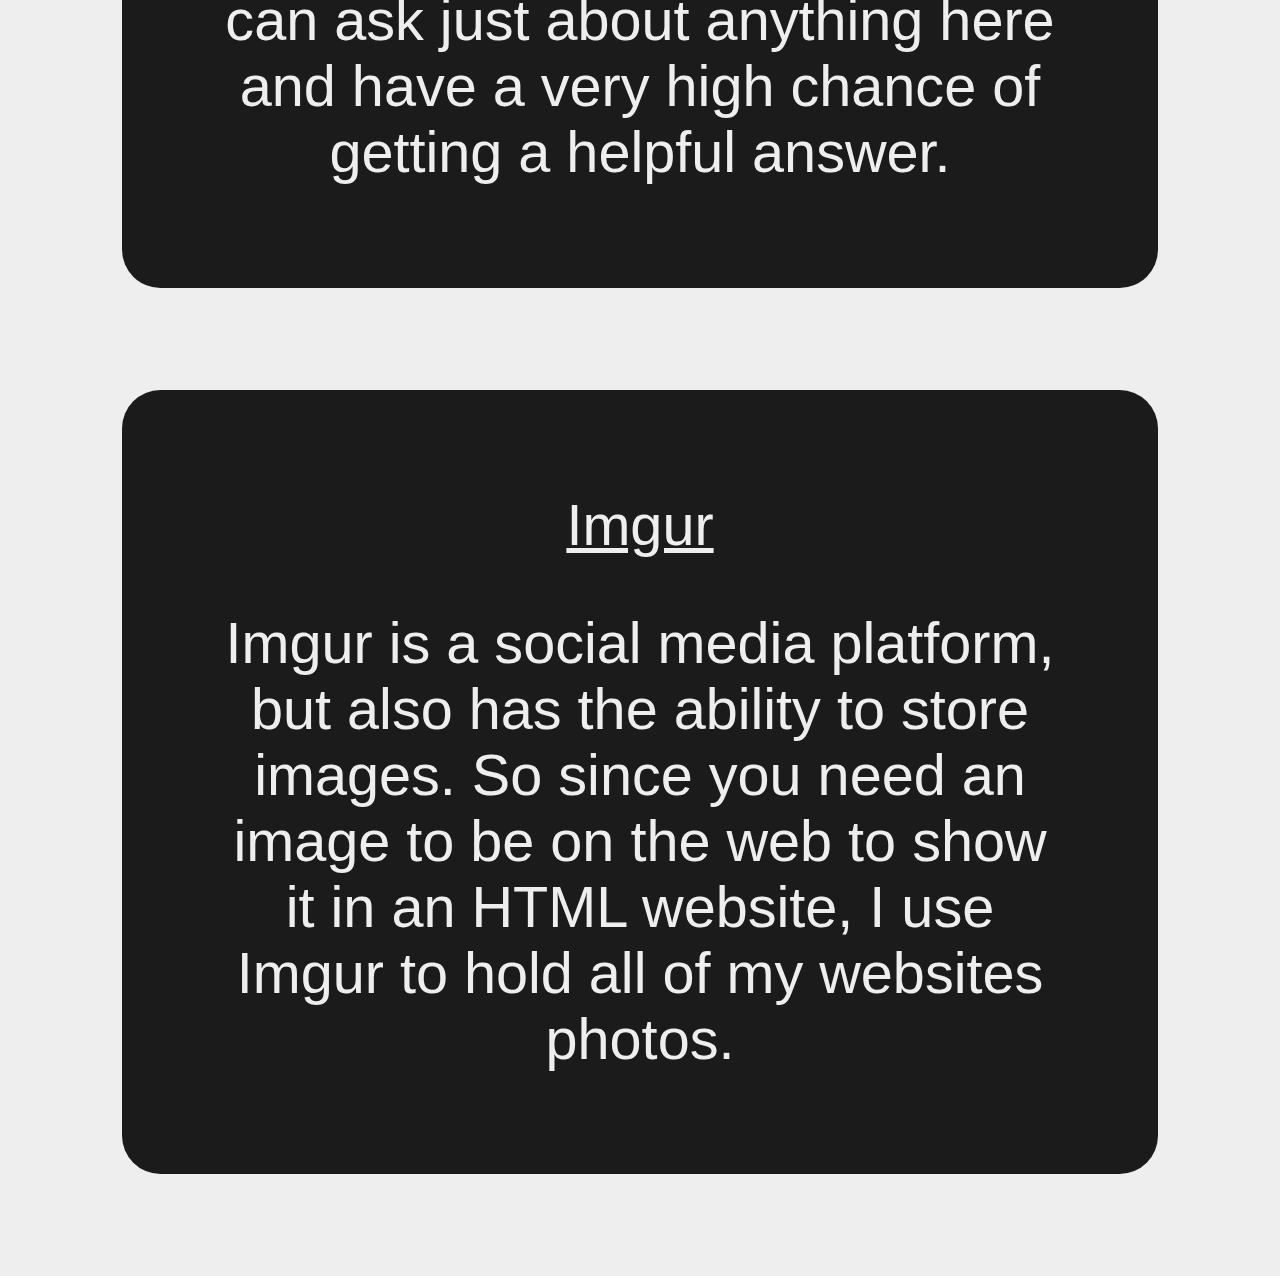
==== commit 98d24b4c: "Update index.html" ====
--- a/index.html
+++ b/index.html
@@ -15,8 +15,9 @@
         <link rel="stylesheet" type="text/css" media="screen" href="main.css">
 
         <!-- Imported fonts -->
-        <link href='https://fonts.googleapis.com/css?family=ADLaM Display' rel='stylesheet'>
-        <link href='https://fonts.googleapis.com/css?family=Amiko' rel='stylesheet'>
+        <link rel="stylesheet" href="https://fonts.googleapis.com/css?family=ADLaM Display">
+        <link rel="stylesheet" href="https://fonts.googleapis.com/css?family=Amiko">
+        <link rel="stylesheet" href="https://fonts.googleapis.com/css?family=Comfortaa">
 
         <!-- Preloaded images so no weird loading things happen -->
         <link rel="preload" href="https://i.imgur.com/ksJeqIa.png" as="image">
@@ -64,7 +65,7 @@
 
         <!-- Home Page #0-->
         <div class="page">
-            <h1 class="page-title" style="background-image: url(https://i.imgur.com/ksJeqIa.png); background-size: 130vw;"><span>My Progamming Journey</span></h1>
+            <h1 class="page-title" style="background-image: url(https://i.imgur.com/ksJeqIa.png); background-size: 130vw;"><span class="wrapper container">My Progamming<br><span class="typed-text"></span><span class="cursor">&nbsp;</span></h1>
             <p class="page-text" style="padding-bottom: 0;">
                 Hello, my name is James Lyon! I have been programming since 2018, aka for <span class="programming-years"></span> years. I started off making websites in Wix, but wanted to learn how to make the websites myself. I then started learning web development towards the middle of 2018 on Khan Academy. I then went through and completed the...
             </p>
@@ -76,7 +77,7 @@
 
         <!-- About Me Page #1-->
         <div class="page">
-            <h1 class="page-title" style="background-image: url(https://i.imgur.com/GvcRZwi.png); background-size: 100vw;"><span>About Me</span></h1>
+            <h1 class="page-title" style="background-image: url(https://i.imgur.com/GvcRZwi.png); background-size: 101vw;"><span class="wrapper">About Me</span></h1>
             <p class="page-text">
                 Hello, my name is James Lyon! I have been programming since 2018, aka for <span class="programming-years"></span> years. I started off making websites in Wix, but wanted to learn how to make the websites myself. I then started learning web development towards the middle of 2018 on Khan Academy. I then went through and completed the <em>HTML</em> and the <em>Javascript</em> courses on Khan Acadedemy. After that I decided to improve my <em>HTML</em> skills and just solely made websites for all of 2019 and 2020. In the beginning of 2021 I decided I had become very proficient with my skills and decided to learn a new language. I started to learn <em>PHP</em>, <em>SQL</em>, and <em>Python</em>. I started to learn these and have contined till this day. Along the way sometime in 2022 I also learned how to use the <em>Terminal/Command Line</em>.
             </p>
@@ -129,7 +130,7 @@
 
         <!-- Resources Page #2 -->
         <div class="page">
-            <h1 class="page-title" style="background-image: url(https://i.imgur.com/d0uadWb.png);"><span>Resources I Use</span></h1>
+            <h1 class="page-title" style="background-image: url(https://i.imgur.com/d0uadWb.png);"><span  class="wrapper">Resources I Use</span></h1>
             <p class="page-text">
                 These are some of the resources I used to make this website, as well as just some resources I use on the daily when coding.
             </p>
@@ -159,7 +160,7 @@
 
         <!-- Credit Page #3 -->
         <div class="page">
-            <h1 class="page-title" style="background-image: url(https://i.imgur.com/CEwxdxe.png); background-size: 100vw;"><span>Credit To...</span></h1>
+            <h1 class="page-title" style="background-image: url(https://i.imgur.com/CEwxdxe.png); background-size: 100vw;"><span class="wrapper">Credit To...</span></h1>
             <p class="credits">
                 <span class="left">Website Made By</span>
                 <span class="right">James Lyon</span>
@@ -172,7 +173,9 @@
                 <span class="left">Google Fonts From</span>
                 <span class="right"><a href="https://www.w3schools.com/howto/howto_google_fonts.asp" target="_blank">W3Schools</a></span>
                 <span class="left">Icons Images From</span>
-                <span class="right" style="border-bottom: .1em solid black;"><a href="https://iconmonstr.com/" target="_blank">IconMonstr</a></span>
+                <span class="right"><a href="https://iconmonstr.com/" target="_blank">IconMonstr</a></span>
+                <span class="left">Typing Effect</span>
+                <span class="right" style="border-bottom: .1em solid black;"><a href="https://codepen.io/Coding_Journey/pen/BEMgbX" target="_blank">CodePen</a></span>
             </p>
         </div>
 
--- a/main.css
+++ b/main.css
@@ -0,0 +1,478 @@
+/* Styles everything */
+* {
+    margin: 0;
+    padding: 0;
+}
+
+/* Styles the body */
+body {
+    width: 100vw;
+    height: 100vh;
+    font-family: Arial, Helvetica, sans-serif;
+    cursor: default;
+    user-select: none;
+    -webkit-user-select: none;
+    overflow-x: hidden;
+    background-color: #EEE;
+}
+
+/* Styles any screen this size */
+@media screen and (min-width: 767px)  {
+    
+    /* Styles the nav button for mobile */
+    #nav-mobil-btn {
+        z-index: 100000;
+        display: block;
+        position: fixed;
+        width: 15vw;
+        min-width: 170px;
+        max-width: 200px;
+        height: 15vw;
+        min-height: 170px;
+        max-height: 200px;
+        margin: 2.5vw;
+        border-radius: 100%;
+        background-color: rgb(0, 0, 0, 0.5);
+        transition: .3s;
+    }
+
+    /* Changes your pointer to cursor when hovering over it */
+    #nav-mobil-btn:hover {
+        cursor: pointer;
+    }
+
+    #nav-mobil-btn .wrapper {
+        display: flex;
+        flex-direction: column;
+        flex-wrap: wrap;
+        width: 100%;
+        height: 100%;
+        border-radius: 100%;
+        justify-content: center;
+        align-items: center;
+    }
+
+    /* Styles the lines in the button */
+    .line {
+        display: block;
+        position: relative;
+        width: 50%;
+        height: 5%;
+        margin: 6%;
+        background-color: #EEE;
+        transition: .3s;
+    }
+
+    .toggle .one {
+        transform: translateY(2.9vw) rotate(45deg);
+    }
+
+    .toggle .two {
+        width: 0;
+        opacity: 0;
+    }
+
+    .toggle .three {
+        transform: translateY(-2.9vw) rotate(-45deg);
+    }
+
+    /* Styles the nav menu for mobile */
+    #nav-menu {
+        z-index: 90000;
+        position: fixed;
+        display: flex;
+        flex-direction: row;
+        flex-wrap: wrap;
+        justify-content: center;
+        align-items: top;
+        width: 100vw;
+        height: 100vh;
+        left: -100vw;
+        margin-top: 18vw;
+        font-size: 6vw;
+        background-color: black;
+        transition: .3s;
+    }
+
+    #nav-menu .nav-wrap {
+        display: block;
+        width: 100%;
+        overflow: hidden;
+        overflow-y: scroll;
+    }
+
+    /* Styles the nav buttons the mobile nav menu */
+    #nav-menu a {
+        display: inline-block;
+        -webkit-user-drag: none;
+        text-decoration: none;
+        color: #EEE;
+        text-transform: uppercase;
+    }
+
+    #nav-menu a::after {
+        display: block;
+        content: '';
+        width: 0;
+        height: 2px;
+        background: rgb(255, 255, 255);
+        transition: .3s;
+    }
+
+    #nav-menu a:hover::after {width: 100%;}
+
+    #nav-menu a:focus::after {width: 100%;}
+
+    #nav-menu ul li {
+        margin-top: 7.5vw;
+        margin-left: 15.6vw;
+        list-style-type: none;
+    }
+
+    #nav-menu ul ul li {
+        margin-top: 7.5vw;
+    }
+
+    #nav-menu li:hover {cursor: pointer;}
+
+    /* Styles the drop button and drop menu in the mobile nav menu */
+    #nav-menu .drop-menu-btn {
+        position: relative;
+        left: -4vw;
+    }
+
+    #nav-menu .drop-menu-btn img {
+        position: relative;
+        left: -1.5vw;
+        transition: .2s;
+    }
+
+    .drop-menu {
+        height: 0;
+        overflow: hidden;
+    }
+    
+    /* Styles the icons in the mobile nav menu */
+    #nav-menu-icons {
+        z-index: 95000;
+        display: flex;
+        position: fixed;
+        left: -100%;
+        flex-direction: row;
+        justify-content: left;
+        width: 100vw;
+        height: 19vw;
+        background-color: black;
+        transition: .3s;
+    }
+
+    #nav-menu-icons img {height: 10vw;}
+
+    #nav-menu-icons a {
+        width: 10%;
+        height: 50%;
+        border-radius: 150%;
+        margin-top: 6vw;
+        margin-right: 6vw;
+    }
+
+    /* Styles the website pages */
+    .page {
+        width: 100vw;
+        height: 0vh;
+        transition: 1s;
+    }
+
+    /* Styles the website page titles */
+    .page-title {
+        font-size: 10vw;
+        font-family: 'ADLaM Display';
+        text-align: center;
+        color: #EEE;
+        background-repeat: no-repeat;
+        background-position: top;
+        background-attachment: fixed;
+    }
+
+    .page-title span {
+        display: block;
+        width: 100%;
+        padding-top: 24vw;
+        padding-bottom: 24vw;
+        background-color: rgb(0, 0, 0, 0.4);
+    }
+
+    /* Styles any main text in any website page */
+    .page-text {
+        width: 76vw;
+        padding: 12vw;
+        font: 5vw 'Amiko';
+        text-align: center;
+        overflow: hidden;
+        margin-bottom: -1px;
+        color: black;
+        background-color: #EEE;
+    }
+
+    /* Styles any continue button */
+    .continue-btn {
+        display: flex;
+        left: 0px;
+        width: 100vw;
+        height: 20vw;
+        justify-content: center;
+        align-items: center;
+        overflow-x: hidden;
+        background-color: #EEE;
+        transition: .3s;
+    }
+
+    .continue-btn input {
+        width: 50%;
+        height: 40%;
+        line-height: 40%;
+        font: 4vw 'Amiko';
+        border: none;
+        border-radius: 2vw;
+        overflow-x: hidden;
+        color: #EEE;
+        background-color: black;
+        transition: .3s;
+    }
+
+    .continue-btn input:hover {
+        width: 52%;
+        height: 42%;
+    }
+
+    /* This styles the programs I knowon the about me webpage */
+    #programs-i-know {
+        width: 80vw;
+        padding: 10vw;
+        padding-bottom: 3vw;
+        font: 5vw 'Amiko';
+        color: #EEE;
+        background-color: black;
+    }
+
+    #programs-i-know .item {
+        display: flex;
+        height: 12vw;
+        flex-direction: row;
+        flex-wrap: wrap;
+    }
+
+    #programs-i-know .item u {width: 100%;}
+
+    #programs-i-know span {width: 50%;}
+
+    #programs-i-know .left {text-align: left;}
+
+    #programs-i-know .right {text-align: right;}
+
+    /* Styles beginner colors */
+    #programs-i-know .beginner {
+        color: rgb(255, 0, 0, 0.8);
+        text-shadow: 1px 1px 5px rgb(255, 0, 0, 0.5);
+        text-shadow: 1px 1px 5px rgba(255, 255, 255, 0.3);
+    }
+
+    /* Styles novice colors */
+    #programs-i-know .novice {
+        color: rgb(255, 204, 0, 0.8);
+        text-shadow: 1px 1px 5px rgb(255, 204, 0, 0.5);
+        text-shadow: 1px 1px 5px rgba(255, 255, 255, 0.3);
+    }
+
+    /* Styles intermediate colors */
+    #programs-i-know .intermediate {
+        color: rgb(185, 255, 46, 0.8);
+        text-shadow: 1px 1px 7px rgb(185, 255, 46, 0.5);
+        text-shadow: 1px 1px 5px rgba(255, 255, 255, 0.3);
+    }
+
+    /* Styles advanced colors */
+    #programs-i-know .advanced {
+        color: rgb(24, 239, 0, 0.8);
+        text-shadow: 1px 1px 5px rgb(24, 239, 0, 0.5);
+        text-shadow: 1px 1px 5px rgba(255, 255, 255, 0.3);
+    }
+
+    /* This styles the block that has the button to go to my latest project on the home webpage */
+    .latest-project {
+        width: 80vw;
+        font: 5vw 'Amiko';
+        text-align: center;
+        padding: 10vw;
+        color: #EEE;
+        background-color: black;
+    }
+
+    /* this styles the go to latest project button on the home webpage */
+    .latest-project a {
+        text-decoration: none;
+        color: rgb(255, 0, 89);
+    }
+
+    /* This styles any extra resouces a page may have */
+    .extra-resources {
+        display: flex;
+        width: 80vw;
+        flex-direction: row;
+        flex-wrap: wrap;
+        padding: 10vw;
+        padding-top: 0vw;
+        text-align: center;
+        font: 5vw 'Amiko';
+        background-color: #EEE;
+    }
+
+    .extra-resources span {
+        width: 100%;
+    }
+
+    /* This styles extra resouce links */
+    .extra-resources a {
+        width: 100%;
+        margin-top: 1vw;
+        font-size: 5vw;
+        color: blue;
+    }
+
+    /* Styles and code snippets in the website*/
+    .code-snippet {
+        display: block;
+        width: 100vw;
+        height: auto;
+        padding-bottom: 2vw;
+        justify-content: center;
+        background-color: #EEE;
+    }
+
+    pre {
+        display: block;
+        width: 70%;
+        max-width: 70%;
+        min-width: 70%;
+        height: auto;
+        max-height: 50vw;
+        min-height: 4vw;
+        resize: vertical;
+        padding: 3vw;
+        margin-left: 12vw;
+        font: 3.5vw monospace;
+        overflow: auto;
+        border-radius: 2vw;
+        word-wrap: break-word;
+        color: #EEE;
+        background: black;
+    }
+
+    pre code {
+        user-select: all;
+        line-height: 4.5vw;
+    }
+
+    /* Colors the comments in the code snippets */
+    pre .comment {
+        color: rgb(110, 110, 110);
+    }
+
+    /* Colors the variables in the code snippets */
+    pre .light-sky-blue {
+        color: lightskyblue;
+    }
+
+    /* Colors the variables types in the code snippets */
+    pre .blue-1 {
+        color: rgb(36, 171, 255);
+    }
+
+    /* Colors the numbers and letters in the code snippets */
+    pre .light-green {
+        color: rgb(154, 241, 158);
+    }
+
+    /* Colors the code magenta */
+    pre .magenta {
+        color: rgb(225, 0, 255);
+    }
+
+    pre .light-magenta {
+        color: rgb(255, 45, 237);
+    }
+
+    /* Colors the code lime-green */
+    pre .lime-green {
+        color: rgb(52, 247, 182);
+    }
+
+    /* Colors the code mellow yellow */
+    pre .mellow-yellow {
+        color: rgb(244, 255, 148);
+    }
+
+    /*  Styles code in sentences */
+    .snippet-code {
+        color: #f36d33;
+        font-family: 'Lucida Grande', monospace;
+        background-color: #f4f4f4;
+    }
+
+    /* This styles the text on the credit's page */
+    .credits {
+        display: flex;
+        width: 76vw;
+        padding: 12vw;
+        flex-direction: row;
+        flex-wrap: wrap;
+        font: 5vw 'Amiko';
+        overflow: hidden;
+        margin-bottom: -1px;
+        background-color: #EEE;
+    }
+
+    .credits span {width: 100%;}
+
+    .credits a {color: blue;text-decoration: none;}
+
+    .credits .left {
+        text-align: left;
+        padding-bottom: 1vw;
+        padding-top: 1vw;
+        border-top: .1em solid black;
+        color: black;
+    }
+
+    .credits .right {
+        text-align: right;
+        padding-bottom: 1vw;
+    }
+
+    .resources {
+        display: flex;
+        width: 100vw;
+        flex-direction: column;
+        flex-wrap: wrap;
+        justify-content: space-evenly;
+        align-items: center;
+        text-align: center;
+        font: 4.5vw 'Arial';
+    }
+
+    .resources .item {
+        width: 65%;
+        height: auto;
+        padding: 8%;
+        margin-bottom: 8vw;
+        border-radius: 3vw;
+        color: #EEE;
+        background-color: rgb(27, 27, 27);
+    }
+
+    .resources a {
+        display: block;
+        color: #EEE;
+        margin-bottom: 4vw;
+    }
+}
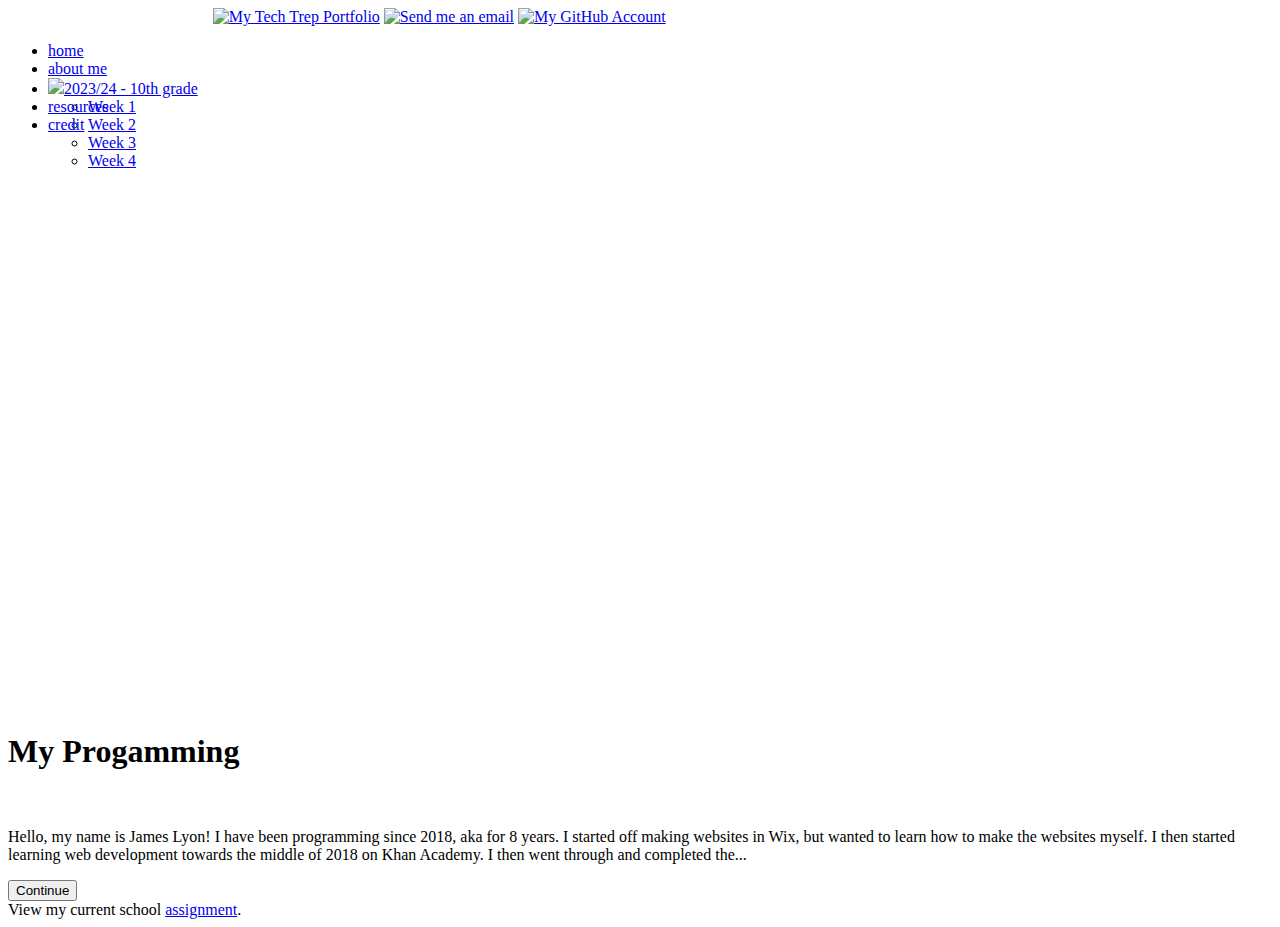
==== commit 4d10ef76: "Update index.html" ====
--- a/index.html
+++ b/index.html
@@ -12,7 +12,7 @@
         <!-- Favicon -->
         <link rel="icon" type="image/x-icon" href="https://i.imgur.com/6L8fNzB.png">
 
-        <link rel="stylesheet" type="text/css" media="screen" href="main.css">
+        <link rel="stylesheet" type="text/css" media="handheld" href="main.css">
 
         <!-- Imported fonts -->
         <link rel="stylesheet" href="https://fonts.googleapis.com/css?family=ADLaM Display">
--- a/main.css
+++ b/main.css
@@ -194,7 +194,7 @@
         background-attachment: fixed;
     }
 
-    .page-title span {
+    .page-title .wrapper {
         display: block;
         width: 100%;
         padding-top: 24vw;
@@ -473,6 +473,47 @@
     .resources a {
         display: block;
         color: #EEE;
+        font: 5vw 'Comfortaa';
         margin-bottom: 4vw;
     }
+
+    /* Typing effect */
+
+    .container {
+        display: flex;
+        justify-content: center;
+        align-items: center;
+      }
+
+    .page-title .container p {
+        font-size: 3rem;
+        padding: 0.5rem;
+        font-weight: bold;
+        letter-spacing: 0.1rem;
+        text-align: center;
+        overflow: hidden;
+    }
+
+    .page-title .container span.cursor {
+        position: relative;
+        display: inline-block;
+        background-color: white;
+        margin-left: 0.09rem;
+        width: 3px;
+        height: 10vw;
+        top: 2.5vw;
+        animation: blink 1s infinite;
+    }
+
+    .page-title .container span.cursor.typing {
+        animation: none;
+    }
+
+    @keyframes blink {
+        0%  { background-color: white; }
+        49% { background-color: white; }
+        50% { background-color: transparent; }
+        99% { background-color: transparent; }
+        100%  { background-color: white; }
+    }
 }
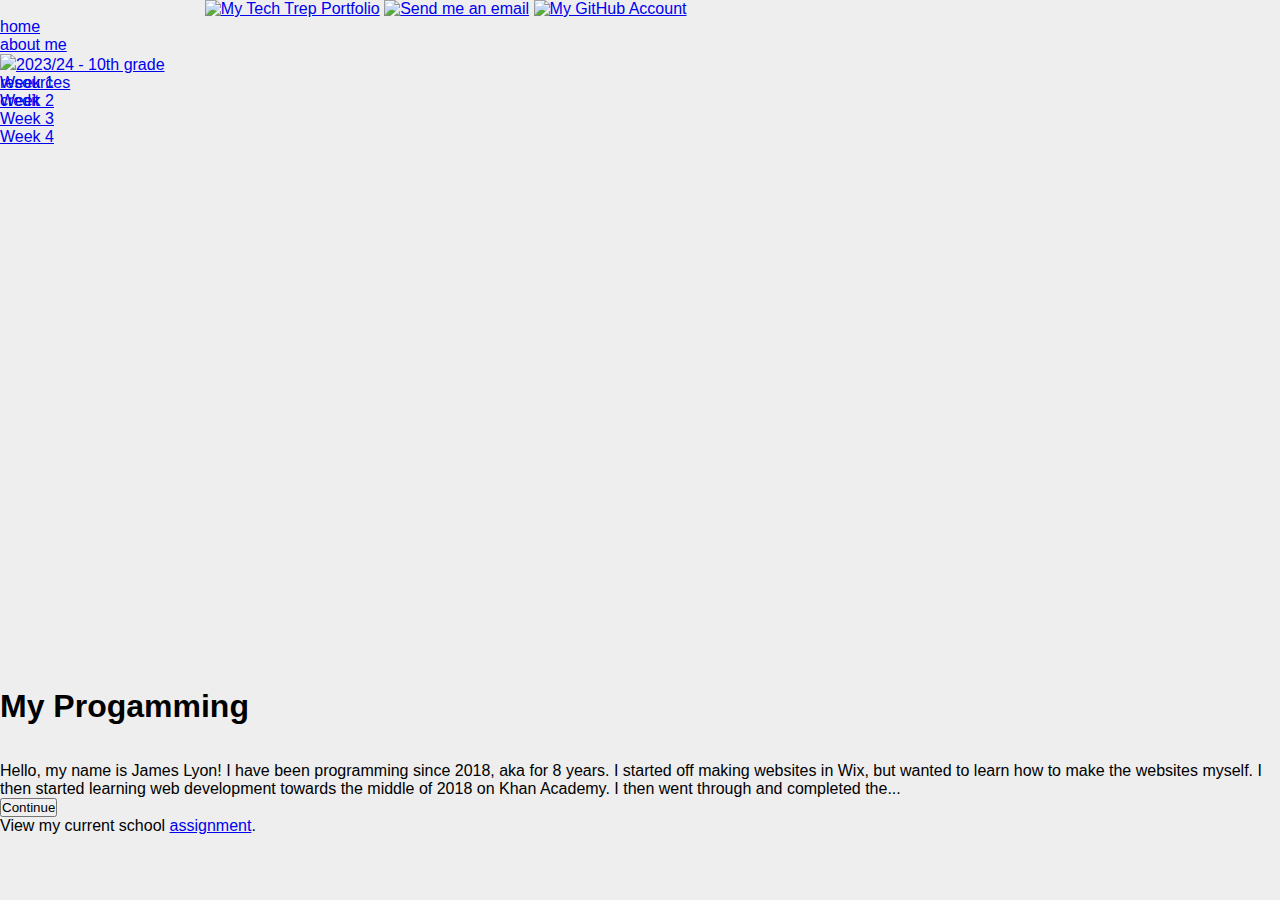
==== commit 8164e6f7: "Update index.html" ====
--- a/index.html
+++ b/index.html
@@ -12,7 +12,7 @@
         <!-- Favicon -->
         <link rel="icon" type="image/x-icon" href="https://i.imgur.com/6L8fNzB.png">
 
-        <link rel="stylesheet" type="text/css" media="handheld" href="main.css">
+        <link rel="stylesheet" type="text/css" media="screen" href="main.css">
 
         <!-- Imported fonts -->
         <link rel="stylesheet" href="https://fonts.googleapis.com/css?family=ADLaM Display">
--- a/main.css
+++ b/main.css
@@ -15,505 +15,3 @@
     overflow-x: hidden;
     background-color: #EEE;
 }
-
-/* Styles any screen this size */
-@media screen and (min-width: 767px)  {
-    
-    /* Styles the nav button for mobile */
-    #nav-mobil-btn {
-        z-index: 100000;
-        display: block;
-        position: fixed;
-        width: 15vw;
-        min-width: 170px;
-        max-width: 200px;
-        height: 15vw;
-        min-height: 170px;
-        max-height: 200px;
-        margin: 2.5vw;
-        border-radius: 100%;
-        background-color: rgb(0, 0, 0, 0.5);
-        transition: .3s;
-    }
-
-    /* Changes your pointer to cursor when hovering over it */
-    #nav-mobil-btn:hover {
-        cursor: pointer;
-    }
-
-    #nav-mobil-btn .wrapper {
-        display: flex;
-        flex-direction: column;
-        flex-wrap: wrap;
-        width: 100%;
-        height: 100%;
-        border-radius: 100%;
-        justify-content: center;
-        align-items: center;
-    }
-
-    /* Styles the lines in the button */
-    .line {
-        display: block;
-        position: relative;
-        width: 50%;
-        height: 5%;
-        margin: 6%;
-        background-color: #EEE;
-        transition: .3s;
-    }
-
-    .toggle .one {
-        transform: translateY(2.9vw) rotate(45deg);
-    }
-
-    .toggle .two {
-        width: 0;
-        opacity: 0;
-    }
-
-    .toggle .three {
-        transform: translateY(-2.9vw) rotate(-45deg);
-    }
-
-    /* Styles the nav menu for mobile */
-    #nav-menu {
-        z-index: 90000;
-        position: fixed;
-        display: flex;
-        flex-direction: row;
-        flex-wrap: wrap;
-        justify-content: center;
-        align-items: top;
-        width: 100vw;
-        height: 100vh;
-        left: -100vw;
-        margin-top: 18vw;
-        font-size: 6vw;
-        background-color: black;
-        transition: .3s;
-    }
-
-    #nav-menu .nav-wrap {
-        display: block;
-        width: 100%;
-        overflow: hidden;
-        overflow-y: scroll;
-    }
-
-    /* Styles the nav buttons the mobile nav menu */
-    #nav-menu a {
-        display: inline-block;
-        -webkit-user-drag: none;
-        text-decoration: none;
-        color: #EEE;
-        text-transform: uppercase;
-    }
-
-    #nav-menu a::after {
-        display: block;
-        content: '';
-        width: 0;
-        height: 2px;
-        background: rgb(255, 255, 255);
-        transition: .3s;
-    }
-
-    #nav-menu a:hover::after {width: 100%;}
-
-    #nav-menu a:focus::after {width: 100%;}
-
-    #nav-menu ul li {
-        margin-top: 7.5vw;
-        margin-left: 15.6vw;
-        list-style-type: none;
-    }
-
-    #nav-menu ul ul li {
-        margin-top: 7.5vw;
-    }
-
-    #nav-menu li:hover {cursor: pointer;}
-
-    /* Styles the drop button and drop menu in the mobile nav menu */
-    #nav-menu .drop-menu-btn {
-        position: relative;
-        left: -4vw;
-    }
-
-    #nav-menu .drop-menu-btn img {
-        position: relative;
-        left: -1.5vw;
-        transition: .2s;
-    }
-
-    .drop-menu {
-        height: 0;
-        overflow: hidden;
-    }
-    
-    /* Styles the icons in the mobile nav menu */
-    #nav-menu-icons {
-        z-index: 95000;
-        display: flex;
-        position: fixed;
-        left: -100%;
-        flex-direction: row;
-        justify-content: left;
-        width: 100vw;
-        height: 19vw;
-        background-color: black;
-        transition: .3s;
-    }
-
-    #nav-menu-icons img {height: 10vw;}
-
-    #nav-menu-icons a {
-        width: 10%;
-        height: 50%;
-        border-radius: 150%;
-        margin-top: 6vw;
-        margin-right: 6vw;
-    }
-
-    /* Styles the website pages */
-    .page {
-        width: 100vw;
-        height: 0vh;
-        transition: 1s;
-    }
-
-    /* Styles the website page titles */
-    .page-title {
-        font-size: 10vw;
-        font-family: 'ADLaM Display';
-        text-align: center;
-        color: #EEE;
-        background-repeat: no-repeat;
-        background-position: top;
-        background-attachment: fixed;
-    }
-
-    .page-title .wrapper {
-        display: block;
-        width: 100%;
-        padding-top: 24vw;
-        padding-bottom: 24vw;
-        background-color: rgb(0, 0, 0, 0.4);
-    }
-
-    /* Styles any main text in any website page */
-    .page-text {
-        width: 76vw;
-        padding: 12vw;
-        font: 5vw 'Amiko';
-        text-align: center;
-        overflow: hidden;
-        margin-bottom: -1px;
-        color: black;
-        background-color: #EEE;
-    }
-
-    /* Styles any continue button */
-    .continue-btn {
-        display: flex;
-        left: 0px;
-        width: 100vw;
-        height: 20vw;
-        justify-content: center;
-        align-items: center;
-        overflow-x: hidden;
-        background-color: #EEE;
-        transition: .3s;
-    }
-
-    .continue-btn input {
-        width: 50%;
-        height: 40%;
-        line-height: 40%;
-        font: 4vw 'Amiko';
-        border: none;
-        border-radius: 2vw;
-        overflow-x: hidden;
-        color: #EEE;
-        background-color: black;
-        transition: .3s;
-    }
-
-    .continue-btn input:hover {
-        width: 52%;
-        height: 42%;
-    }
-
-    /* This styles the programs I knowon the about me webpage */
-    #programs-i-know {
-        width: 80vw;
-        padding: 10vw;
-        padding-bottom: 3vw;
-        font: 5vw 'Amiko';
-        color: #EEE;
-        background-color: black;
-    }
-
-    #programs-i-know .item {
-        display: flex;
-        height: 12vw;
-        flex-direction: row;
-        flex-wrap: wrap;
-    }
-
-    #programs-i-know .item u {width: 100%;}
-
-    #programs-i-know span {width: 50%;}
-
-    #programs-i-know .left {text-align: left;}
-
-    #programs-i-know .right {text-align: right;}
-
-    /* Styles beginner colors */
-    #programs-i-know .beginner {
-        color: rgb(255, 0, 0, 0.8);
-        text-shadow: 1px 1px 5px rgb(255, 0, 0, 0.5);
-        text-shadow: 1px 1px 5px rgba(255, 255, 255, 0.3);
-    }
-
-    /* Styles novice colors */
-    #programs-i-know .novice {
-        color: rgb(255, 204, 0, 0.8);
-        text-shadow: 1px 1px 5px rgb(255, 204, 0, 0.5);
-        text-shadow: 1px 1px 5px rgba(255, 255, 255, 0.3);
-    }
-
-    /* Styles intermediate colors */
-    #programs-i-know .intermediate {
-        color: rgb(185, 255, 46, 0.8);
-        text-shadow: 1px 1px 7px rgb(185, 255, 46, 0.5);
-        text-shadow: 1px 1px 5px rgba(255, 255, 255, 0.3);
-    }
-
-    /* Styles advanced colors */
-    #programs-i-know .advanced {
-        color: rgb(24, 239, 0, 0.8);
-        text-shadow: 1px 1px 5px rgb(24, 239, 0, 0.5);
-        text-shadow: 1px 1px 5px rgba(255, 255, 255, 0.3);
-    }
-
-    /* This styles the block that has the button to go to my latest project on the home webpage */
-    .latest-project {
-        width: 80vw;
-        font: 5vw 'Amiko';
-        text-align: center;
-        padding: 10vw;
-        color: #EEE;
-        background-color: black;
-    }
-
-    /* this styles the go to latest project button on the home webpage */
-    .latest-project a {
-        text-decoration: none;
-        color: rgb(255, 0, 89);
-    }
-
-    /* This styles any extra resouces a page may have */
-    .extra-resources {
-        display: flex;
-        width: 80vw;
-        flex-direction: row;
-        flex-wrap: wrap;
-        padding: 10vw;
-        padding-top: 0vw;
-        text-align: center;
-        font: 5vw 'Amiko';
-        background-color: #EEE;
-    }
-
-    .extra-resources span {
-        width: 100%;
-    }
-
-    /* This styles extra resouce links */
-    .extra-resources a {
-        width: 100%;
-        margin-top: 1vw;
-        font-size: 5vw;
-        color: blue;
-    }
-
-    /* Styles and code snippets in the website*/
-    .code-snippet {
-        display: block;
-        width: 100vw;
-        height: auto;
-        padding-bottom: 2vw;
-        justify-content: center;
-        background-color: #EEE;
-    }
-
-    pre {
-        display: block;
-        width: 70%;
-        max-width: 70%;
-        min-width: 70%;
-        height: auto;
-        max-height: 50vw;
-        min-height: 4vw;
-        resize: vertical;
-        padding: 3vw;
-        margin-left: 12vw;
-        font: 3.5vw monospace;
-        overflow: auto;
-        border-radius: 2vw;
-        word-wrap: break-word;
-        color: #EEE;
-        background: black;
-    }
-
-    pre code {
-        user-select: all;
-        line-height: 4.5vw;
-    }
-
-    /* Colors the comments in the code snippets */
-    pre .comment {
-        color: rgb(110, 110, 110);
-    }
-
-    /* Colors the variables in the code snippets */
-    pre .light-sky-blue {
-        color: lightskyblue;
-    }
-
-    /* Colors the variables types in the code snippets */
-    pre .blue-1 {
-        color: rgb(36, 171, 255);
-    }
-
-    /* Colors the numbers and letters in the code snippets */
-    pre .light-green {
-        color: rgb(154, 241, 158);
-    }
-
-    /* Colors the code magenta */
-    pre .magenta {
-        color: rgb(225, 0, 255);
-    }
-
-    pre .light-magenta {
-        color: rgb(255, 45, 237);
-    }
-
-    /* Colors the code lime-green */
-    pre .lime-green {
-        color: rgb(52, 247, 182);
-    }
-
-    /* Colors the code mellow yellow */
-    pre .mellow-yellow {
-        color: rgb(244, 255, 148);
-    }
-
-    /*  Styles code in sentences */
-    .snippet-code {
-        color: #f36d33;
-        font-family: 'Lucida Grande', monospace;
-        background-color: #f4f4f4;
-    }
-
-    /* This styles the text on the credit's page */
-    .credits {
-        display: flex;
-        width: 76vw;
-        padding: 12vw;
-        flex-direction: row;
-        flex-wrap: wrap;
-        font: 5vw 'Amiko';
-        overflow: hidden;
-        margin-bottom: -1px;
-        background-color: #EEE;
-    }
-
-    .credits span {width: 100%;}
-
-    .credits a {color: blue;text-decoration: none;}
-
-    .credits .left {
-        text-align: left;
-        padding-bottom: 1vw;
-        padding-top: 1vw;
-        border-top: .1em solid black;
-        color: black;
-    }
-
-    .credits .right {
-        text-align: right;
-        padding-bottom: 1vw;
-    }
-
-    .resources {
-        display: flex;
-        width: 100vw;
-        flex-direction: column;
-        flex-wrap: wrap;
-        justify-content: space-evenly;
-        align-items: center;
-        text-align: center;
-        font: 4.5vw 'Arial';
-    }
-
-    .resources .item {
-        width: 65%;
-        height: auto;
-        padding: 8%;
-        margin-bottom: 8vw;
-        border-radius: 3vw;
-        color: #EEE;
-        background-color: rgb(27, 27, 27);
-    }
-
-    .resources a {
-        display: block;
-        color: #EEE;
-        font: 5vw 'Comfortaa';
-        margin-bottom: 4vw;
-    }
-
-    /* Typing effect */
-
-    .container {
-        display: flex;
-        justify-content: center;
-        align-items: center;
-      }
-
-    .page-title .container p {
-        font-size: 3rem;
-        padding: 0.5rem;
-        font-weight: bold;
-        letter-spacing: 0.1rem;
-        text-align: center;
-        overflow: hidden;
-    }
-
-    .page-title .container span.cursor {
-        position: relative;
-        display: inline-block;
-        background-color: white;
-        margin-left: 0.09rem;
-        width: 3px;
-        height: 10vw;
-        top: 2.5vw;
-        animation: blink 1s infinite;
-    }
-
-    .page-title .container span.cursor.typing {
-        animation: none;
-    }
-
-    @keyframes blink {
-        0%  { background-color: white; }
-        49% { background-color: white; }
-        50% { background-color: transparent; }
-        99% { background-color: transparent; }
-        100%  { background-color: white; }
-    }
-}
